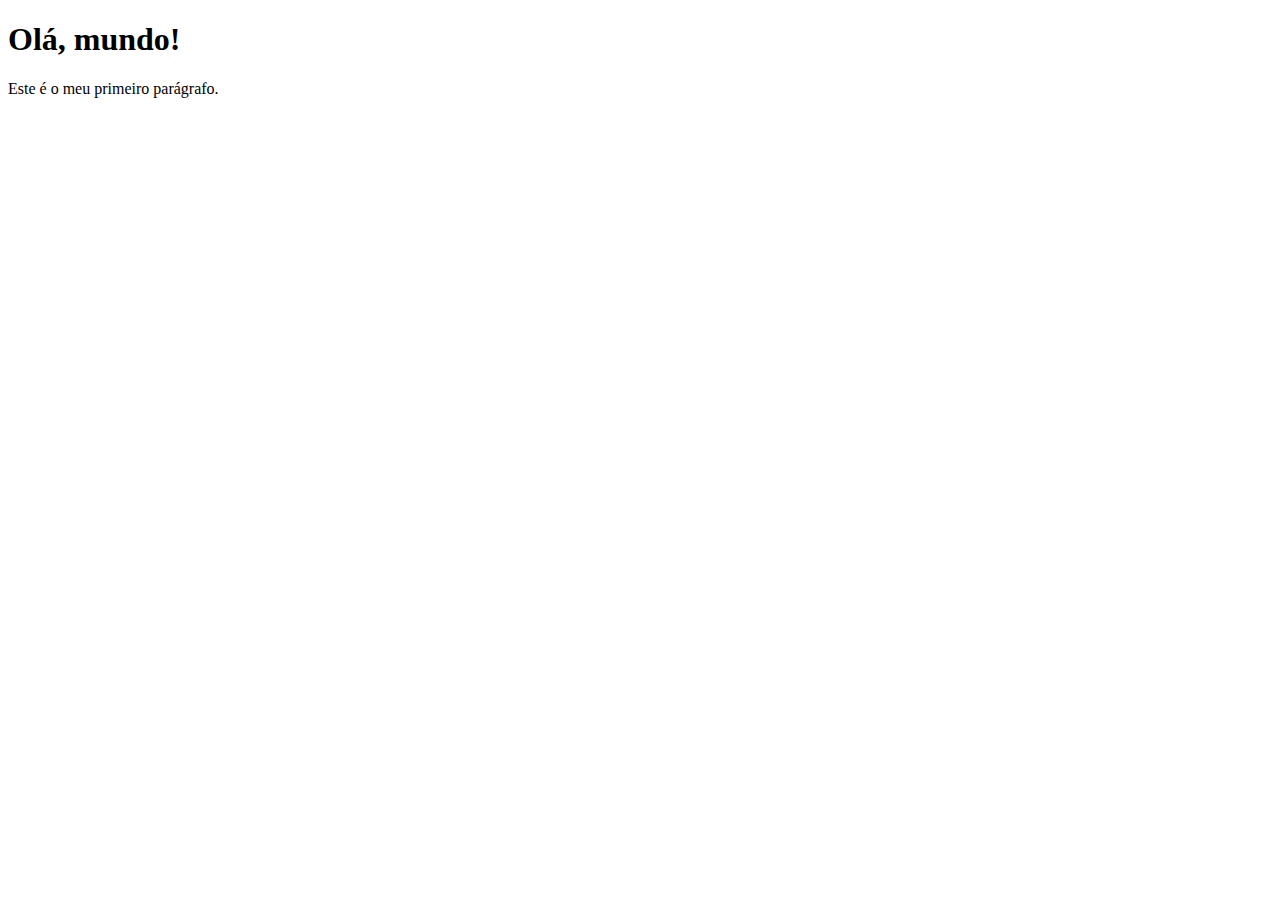
==== imersao/index.html @ d2f2f76b "Iniciando imersão dev" ====
<!DOCTYPE html>
<html lang="pt-br">
<head>
    <meta charset="UTF-8">
    <meta name="viewport" content="width=device-width, initial-scale=1.0">
    <title>Imersão Dev com gemini</title>
</head>
<body>
   
        <h1>Olá, mundo!</h1>
        <p>Este é o meu primeiro parágrafo.</p>
</body>
</html>
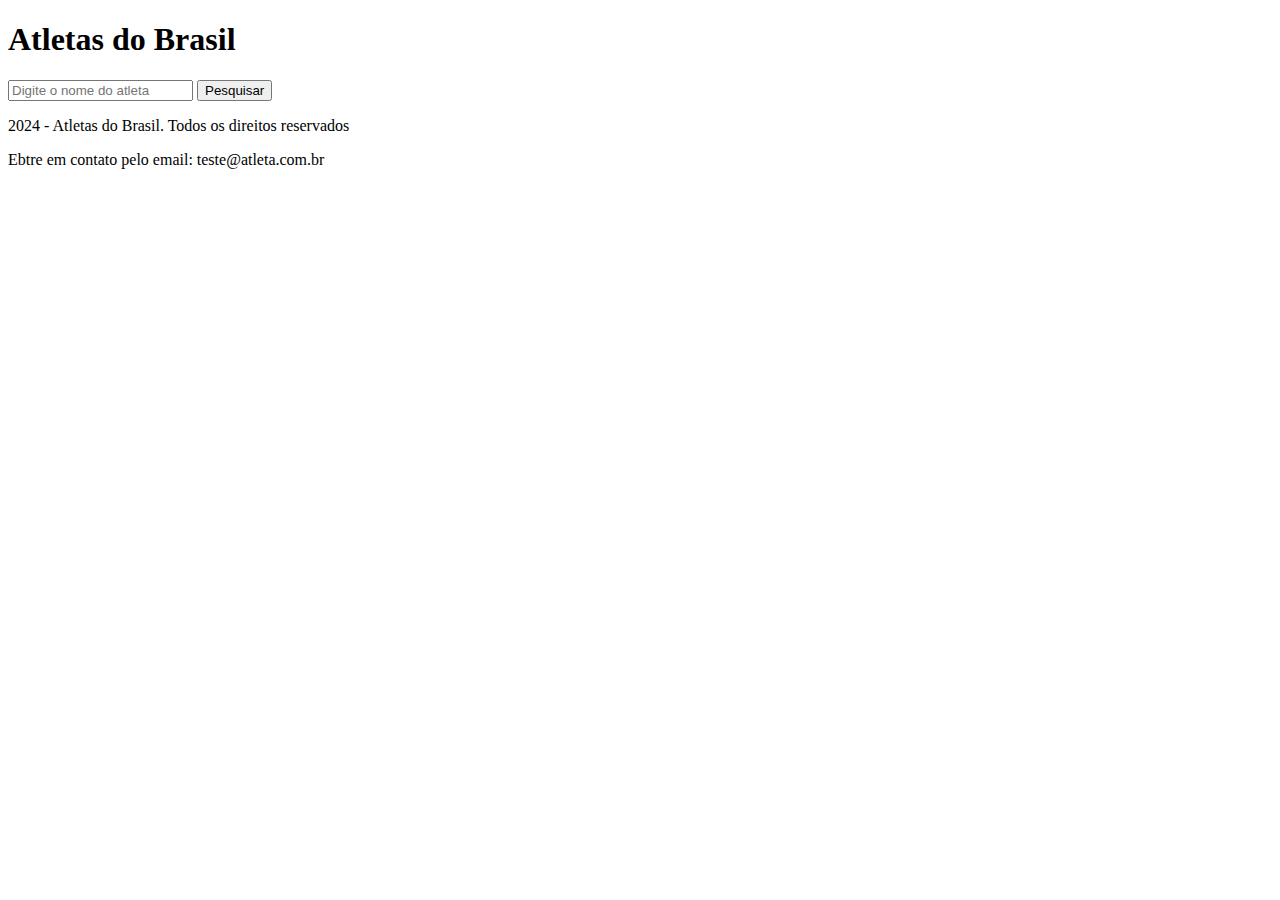
==== commit 15cbd798: "usando css" ====
--- a/imersao/index.html
+++ b/imersao/index.html
@@ -1,13 +1,26 @@
 <!DOCTYPE html>
 <html lang="pt-br">
-<head>
-    <meta charset="UTF-8">
-    <meta name="viewport" content="width=device-width, initial-scale=1.0">
-    <title>Imersão Dev com gemini</title>
-</head>
-<body>
-   
-        <h1>Olá, mundo!</h1>
-        <p>Este é o meu primeiro parágrafo.</p>
-</body>
-</html>+    <head>
+        <meta charset="UTF-8">
+        <meta name="viewport" content="width=device-width, initial-scale=1.0">
+        <link rel="stylesheet" href="assets/css/css.css">
+        <title>Imersão Dev com gemini</title>
+
+    </head>
+    <body>
+
+        <header>
+            <h1>
+                Atletas do Brasil
+            </h1>
+        </header>
+        <main>
+            <input type="text" placeholder="Digite o nome do atleta">
+            <button>Pesquisar</button>
+        </main>
+        <footer>
+            <p>2024 - Atletas do Brasil. Todos os direitos reservados</p>
+            <p>Ebtre em contato pelo email: teste@atleta.com.br</p>
+        </footer>
+    </body>
+</html>
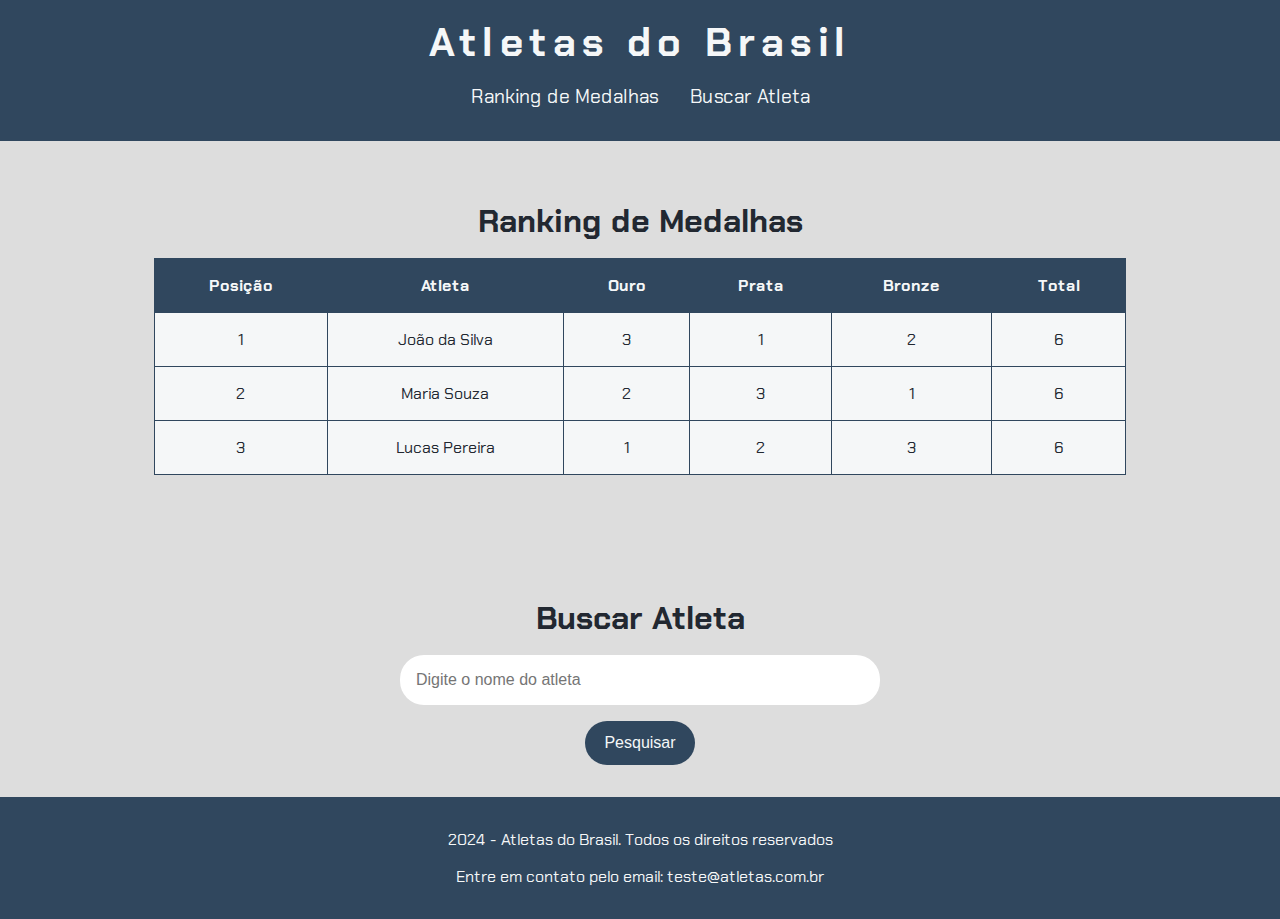
==== commit 6f129df9: "ajustes" ====
--- a/imersao/index.html
+++ b/imersao/index.html
@@ -1,26 +1,77 @@
 <!DOCTYPE html>
 <html lang="pt-br">
+
     <head>
         <meta charset="UTF-8">
         <meta name="viewport" content="width=device-width, initial-scale=1.0">
-        <link rel="stylesheet" href="assets/css/css.css">
-        <title>Imersão Dev com gemini</title>
+        <link rel="stylesheet" href="assests/css/style.css">
+        <title>Olimpíadas 2024</title>
+    </head>
 
-    </head>
     <body>
-
         <header>
-            <h1>
-                Atletas do Brasil
-            </h1>
+            <h1>Atletas do Brasil</h1>
+            <nav>
+                <ul>
+                    <li><a href="#ranking">Ranking de Medalhas</a></li>
+                    <li><a href="#busca">Buscar Atleta</a></li>
+                </ul>
+            </nav>
         </header>
         <main>
-            <input type="text" placeholder="Digite o nome do atleta">
-            <button>Pesquisar</button>
+            <section id="ranking">
+                <h2>Ranking de Medalhas</h2>
+                <table>
+                    <thead>
+                        <tr>
+                            <th>Posição</th>
+                            <th>Atleta</th>
+                            <th>Ouro</th>
+                            <th>Prata</th>
+                            <th>Bronze</th>
+                            <th>Total</th>
+                        </tr>
+                    </thead>
+                    <tbody>
+                        <!-- Dados de exemplo; substituir pelos dados reais -->
+                        <tr>
+                            <td>1</td>
+                            <td>João da Silva</td>
+                            <td>3</td>
+                            <td>1</td>
+                            <td>2</td>
+                            <td>6</td>
+                        </tr>
+                        <tr>
+                            <td>2</td>
+                            <td>Maria Souza</td>
+                            <td>2</td>
+                            <td>3</td>
+                            <td>1</td>
+                            <td>6</td>
+                        </tr>
+                        <tr>
+                            <td>3</td>
+                            <td>Lucas Pereira</td>
+                            <td>1</td>
+                            <td>2</td>
+                            <td>3</td>
+                            <td>6</td>
+                        </tr>
+                    </tbody>
+                </table>
+            </section>
+
+            <section id="busca">
+                <h2>Buscar Atleta</h2>
+                <input type="text" placeholder="Digite o nome do atleta">
+                <button>Pesquisar</button>
+            </section>
         </main>
         <footer>
             <p>2024 - Atletas do Brasil. Todos os direitos reservados</p>
-            <p>Ebtre em contato pelo email: teste@atleta.com.br</p>
+            <p>Entre em contato pelo email: teste@atletas.com.br</p>
         </footer>
     </body>
+
 </html>
--- a/imersao/assests/css/style.css
+++ b/imersao/assests/css/style.css
@@ -0,0 +1,174 @@
+/* Importa a fonte Chakra Petch do Google Fonts */
+@import url('https://fonts.googleapis.com/css2?family=Chakra+Petch:ital,wght@0,300;0,400;0,500;0,600;0,700;1,300;1,400;1,500;1,600;1,700&display=swap');
+
+/* Estiliza o corpo da página */
+body {
+    font-family: "Chakra Petch", sans-serif; /* Define a fonte padrão */
+    background-color: #DDDDDD; /* Cor de fundo da página */
+    margin: 0; /* Remove a margem padrão */
+    padding: 0; /* Remove o padding padrão */
+    display: flex;
+    flex-direction: column;
+    min-height: 100vh;
+}
+
+/* Estiliza o cabeçalho */
+header {
+    background-color: #30475E; /* Cor de fundo do cabeçalho */
+    color: #F5F7F8; /* Cor do texto do cabeçalho */
+    text-align: center; /* Alinha o texto ao centro */
+    padding: 1rem 0; /* Espaçamento interno do cabeçalho */
+    width: 100%;
+}
+
+/* Estiliza o título principal */
+h1 {
+    font-size: 2.5rem; /* Tamanho da fonte */
+    margin: 0; /* Remove a margem padrão */
+    letter-spacing: 0.4rem; /* Espaçamento entre letras */
+}
+
+/* Estiliza o menu de navegação */
+nav ul {
+    list-style-type: none; /* Remove as marcas da lista */
+    padding: 0;
+    display: flex;
+    justify-content: center;
+    margin: 1rem 0;
+}
+
+nav ul li {
+    margin: 0 1rem; /* Espaçamento entre os itens do menu */
+}
+
+nav ul li a {
+    color: #F5F7F8; /* Cor dos links do menu */
+    text-decoration: none; /* Remove o sublinhado dos links */
+    font-size: 1.2rem; /* Tamanho da fonte dos links */
+}
+
+nav ul li a:hover {
+    text-decoration: underline; /* Sublinhado ao passar o mouse */
+}
+
+/* Estiliza as seções da página */
+section {
+    display: flex; /* Usa Flexbox para layout */
+    flex-direction: column; /* Alinha os itens na vertical */
+    align-items: center; /* Centraliza os itens horizontalmente */
+    padding: 2rem; /* Espaçamento interno das seções */
+    width: 100%;
+    box-sizing: border-box;
+}
+
+/* Estiliza os títulos das seções */
+section h2 {
+    font-size: 2rem;
+    color: #222831; /* Cor do texto */
+    margin-bottom: 1rem; /* Espaçamento abaixo do título */
+}
+
+/* Estiliza a tabela de ranking */
+table {
+    width: 80%; /* Largura da tabela */
+    border-collapse: collapse; /* Remove espaçamentos entre células */
+    margin-bottom: 2rem; /* Espaçamento abaixo da tabela */
+}
+
+th, td {
+    padding: 1rem; /* Espaçamento interno das células */
+    text-align: center; /* Alinha o texto ao centro */
+    border: 1px solid #30475E; /* Borda das células */
+}
+
+th {
+    background-color: #30475E; /* Cor de fundo dos cabeçalhos */
+    color: #F5F7F8; /* Cor do texto dos cabeçalhos */
+}
+
+td {
+    background-color: #F5F7F8; /* Cor de fundo das células */
+    color: #222831; /* Cor do texto */
+}
+
+/* Estiliza os inputs dentro das seções */
+section input {
+    width: 30rem; /* Largura dos inputs */
+    border: none; /* Remove a borda padrão */
+    padding: 1rem; /* Espaçamento interno */
+    border-radius: 1.5rem; /* Borda arredondada */
+    margin-bottom: 1rem; /* Espaçamento abaixo dos inputs */
+    color: #45474B; /* Cor do texto */
+    font-size: 1rem; /* Tamanho da fonte */
+    box-sizing: border-box; /* Inclui padding e border na largura total */
+}
+
+/* Estiliza os botões dentro das seções */
+section button {
+    padding: 0.8rem 1.2rem; /* Espaçamento interno do botão */
+    border: none; /* Remove a borda padrão */
+    border-radius: 1.5rem; /* Borda arredondada */
+    background-color: #30475E; /* Cor de fundo do botão */
+    color: #F5F7F8; /* Cor do texto do botão */
+    font-size: 1rem; /* Tamanho da fonte */
+    cursor: pointer; /* Muda o cursor para indicar que é clicável */
+}
+
+/* Adiciona efeito hover ao botão de pesquisa */
+section button:hover {
+    background-color: #222831; /* Muda a cor de fundo ao passar o mouse */
+    box-shadow: 0 4px 8px rgba(0, 0, 0, 0.2); /* Adiciona uma sombra mais intensa */
+}
+
+/* Estiliza o rodapé da página */
+footer {
+    background-color: #30475E; /* Cor de fundo do rodapé */
+    color: #F5F7F8; /* Cor do texto */
+    text-align: center; /* Alinha o texto ao centro */
+    padding: 1rem 0; /* Espaçamento interno */
+    width: 100%; /* Largura total da página */
+    margin-top: auto;
+}
+
+/* Responsividade para tablets */
+@media (max-width: 768px) {
+    h1 {
+        font-size: 2rem; /* Tamanho da fonte em telas menores */
+        letter-spacing: 0.2rem; /* Espaçamento entre letras em telas menores */
+    }
+
+    section input {
+        width: 25rem; /* Largura dos inputs em telas menores */
+        padding: 0.8rem; /* Espaçamento interno em telas menores */
+    }
+
+    table {
+        width: 90%;
+    }
+}
+
+/* Responsividade para celulares */
+@media (max-width: 480px) {
+
+    h1 {
+        font-size: 1.8rem; /* Tamanho da fonte em telas pequenas */
+        letter-spacing: 0.1rem; /* Espaçamento entre letras em telas pequenas */
+    }
+
+    section input {
+        width: 17rem; /* Largura total dos inputs em telas pequenas */
+    }
+
+    section button {
+        padding: 0.6rem 1rem; /* Espaçamento interno do botão em telas pequenas */
+        font-size: 0.9rem; /* Tamanho da fonte do botão em telas pequenas */
+    }
+
+    table {
+        width: 100%;
+    }
+
+    footer {
+        font-size: 0.9rem; /* Tamanho da fonte do rodapé em telas pequenas */
+    }
+}
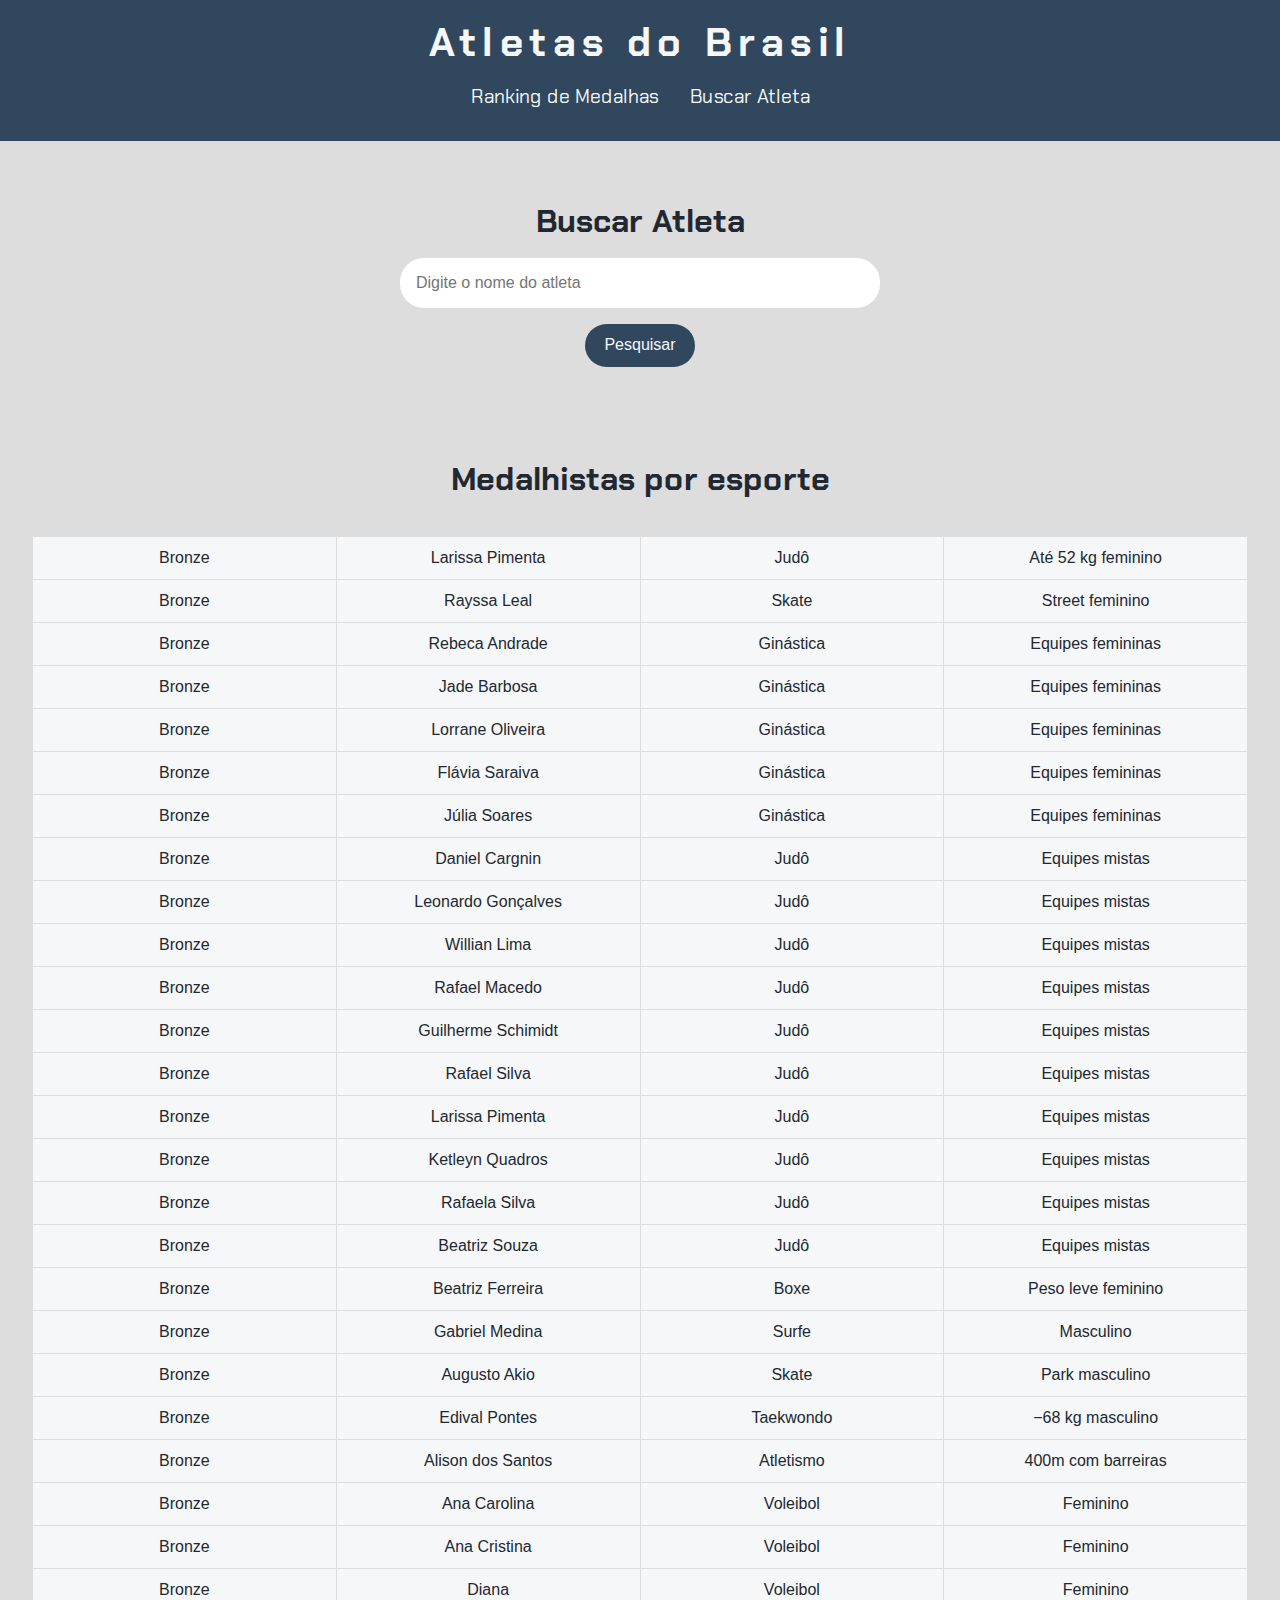
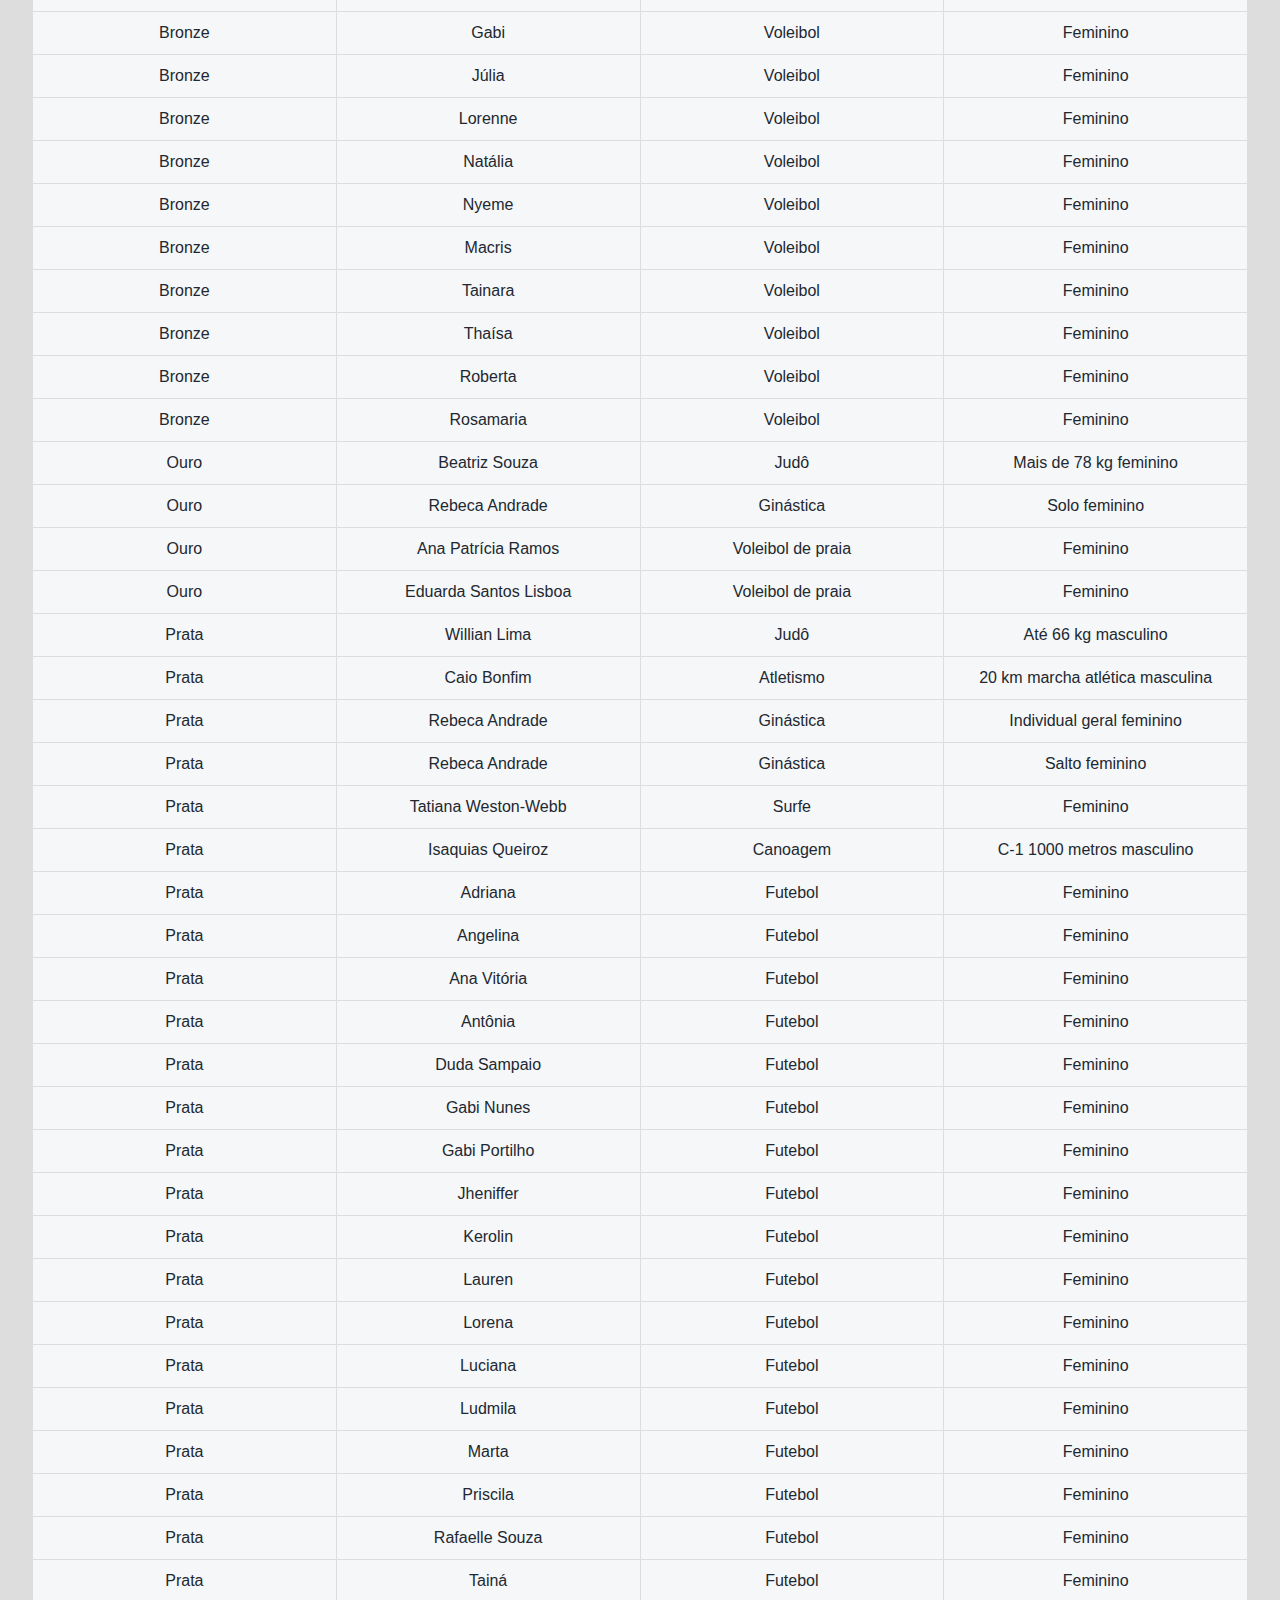
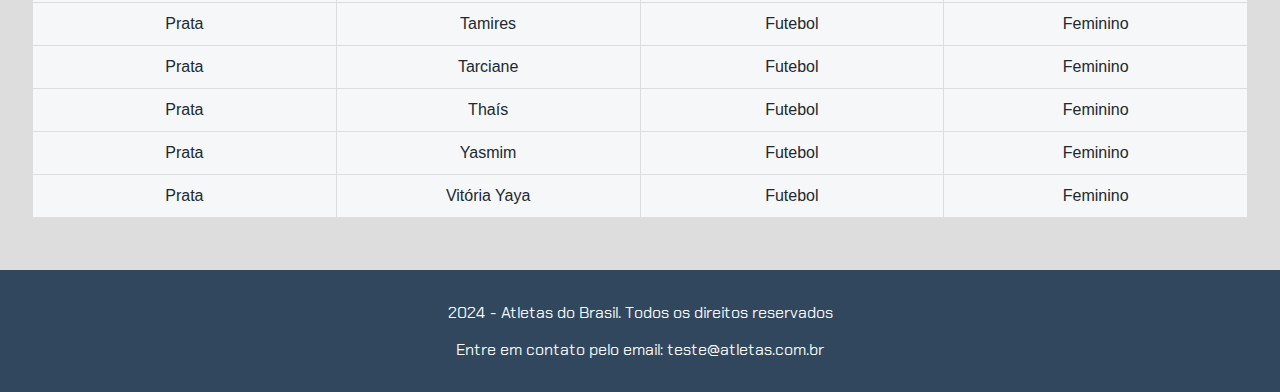
==== commit 9b55460a: "add dados" ====
--- a/imersao/index.html
+++ b/imersao/index.html
@@ -19,54 +19,44 @@
             </nav>
         </header>
         <main>
-            <section id="ranking">
-                <h2>Ranking de Medalhas</h2>
-                <table>
-                    <thead>
-                        <tr>
-                            <th>Posição</th>
-                            <th>Atleta</th>
-                            <th>Ouro</th>
-                            <th>Prata</th>
-                            <th>Bronze</th>
-                            <th>Total</th>
-                        </tr>
-                    </thead>
-                    <tbody>
-                        <!-- Dados de exemplo; substituir pelos dados reais -->
-                        <tr>
-                            <td>1</td>
-                            <td>João da Silva</td>
-                            <td>3</td>
-                            <td>1</td>
-                            <td>2</td>
-                            <td>6</td>
-                        </tr>
-                        <tr>
-                            <td>2</td>
-                            <td>Maria Souza</td>
-                            <td>2</td>
-                            <td>3</td>
-                            <td>1</td>
-                            <td>6</td>
-                        </tr>
-                        <tr>
-                            <td>3</td>
-                            <td>Lucas Pereira</td>
-                            <td>1</td>
-                            <td>2</td>
-                            <td>3</td>
-                            <td>6</td>
-                        </tr>
-                    </tbody>
-                </table>
-            </section>
-
+            
             <section id="busca">
                 <h2>Buscar Atleta</h2>
                 <input type="text" placeholder="Digite o nome do atleta">
                 <button>Pesquisar</button>
             </section>
+            <section id="ranking">
+                <h2>Medalhistas por esporte</h2>
+                <table id="ranking2">
+                    <script>
+                        const dadosMedalhas = [{ "Medalha": "Bronze", "Atleta": "Larissa Pimenta", "Esporte": "Judô", "Prova": "Até 52 kg feminino", "Dia": "28 de julho" }, { "Medalha": "Bronze", "Atleta": "Rayssa Leal", "Esporte": "Skate", "Prova": "Street feminino", "Dia": "28 de julho" }, { "Medalha": "Bronze", "Atleta": "Rebeca Andrade", "Esporte": "Ginástica", "Prova": "Equipes femininas", "Dia": null }, { "Medalha": "Bronze", "Atleta": "Jade Barbosa", "Esporte": "Ginástica", "Prova": "Equipes femininas", "Dia": null }, { "Medalha": "Bronze", "Atleta": "Lorrane Oliveira", "Esporte": "Ginástica", "Prova": "Equipes femininas", "Dia": null }, { "Medalha": "Bronze", "Atleta": "Flávia Saraiva", "Esporte": "Ginástica", "Prova": "Equipes femininas", "Dia": null }, { "Medalha": "Bronze", "Atleta": "Júlia Soares", "Esporte": "Ginástica", "Prova": "Equipes femininas", "Dia": null }, { "Medalha": "Bronze", "Atleta": "Daniel Cargnin", "Esporte": "Judô", "Prova": "Equipes mistas", "Dia": "3 de agosto" }, { "Medalha": "Bronze", "Atleta": "Leonardo Gonçalves", "Esporte": "Judô", "Prova": "Equipes mistas", "Dia": "3 de agosto" }, { "Medalha": "Bronze", "Atleta": "Willian Lima", "Esporte": "Judô", "Prova": "Equipes mistas", "Dia": "3 de agosto" }, { "Medalha": "Bronze", "Atleta": "Rafael Macedo", "Esporte": "Judô", "Prova": "Equipes mistas", "Dia": "3 de agosto" }, { "Medalha": "Bronze", "Atleta": "Guilherme Schimidt", "Esporte": "Judô", "Prova": "Equipes mistas", "Dia": "3 de agosto" }, { "Medalha": "Bronze", "Atleta": "Rafael Silva", "Esporte": "Judô", "Prova": "Equipes mistas", "Dia": "3 de agosto" }, { "Medalha": "Bronze", "Atleta": "Larissa Pimenta", "Esporte": "Judô", "Prova": "Equipes mistas", "Dia": "3 de agosto" }, { "Medalha": "Bronze", "Atleta": "Ketleyn Quadros", "Esporte": "Judô", "Prova": "Equipes mistas", "Dia": "3 de agosto" }, { "Medalha": "Bronze", "Atleta": "Rafaela Silva", "Esporte": "Judô", "Prova": "Equipes mistas", "Dia": "3 de agosto" }, { "Medalha": "Bronze", "Atleta": "Beatriz Souza", "Esporte": "Judô", "Prova": "Equipes mistas", "Dia": "3 de agosto" }, { "Medalha": "Bronze", "Atleta": "Beatriz Ferreira", "Esporte": "Boxe", "Prova": "Peso leve feminino", "Dia": "3 de agosto" }, { "Medalha": "Bronze", "Atleta": "Gabriel Medina", "Esporte": "Surfe", "Prova": "Masculino", "Dia": "5 de agosto" }, { "Medalha": "Bronze", "Atleta": "Augusto Akio", "Esporte": "Skate", "Prova": "Park masculino", "Dia": "7 de agosto" }, { "Medalha": "Bronze", "Atleta": "Edival Pontes", "Esporte": "Taekwondo", "Prova": "−68 kg masculino", "Dia": "8 de agosto" }, { "Medalha": "Bronze", "Atleta": "Alison dos Santos", "Esporte": "Atletismo", "Prova": "400m com barreiras", "Dia": "9 de agosto" }, { "Medalha": "Bronze", "Atleta": "Ana Carolina", "Esporte": "Voleibol", "Prova": "Feminino", "Dia": "10 de agos" }, { "Medalha": "Bronze", "Atleta": "Ana Cristina", "Esporte": "Voleibol", "Prova": "Feminino", "Dia": "10 de agos" }, { "Medalha": "Bronze", "Atleta": "Diana", "Esporte": "Voleibol", "Prova": "Feminino", "Dia": "10 de agos" }, { "Medalha": "Bronze", "Atleta": "Gabi", "Esporte": "Voleibol", "Prova": "Feminino", "Dia": "10 de agos" }, { "Medalha": "Bronze", "Atleta": "Júlia", "Esporte": "Voleibol", "Prova": "Feminino", "Dia": "10 de agos" }, { "Medalha": "Bronze", "Atleta": "Lorenne", "Esporte": "Voleibol", "Prova": "Feminino", "Dia": "10 de agos" }, { "Medalha": "Bronze", "Atleta": "Natália", "Esporte": "Voleibol", "Prova": "Feminino", "Dia": "10 de agos" }, { "Medalha": "Bronze", "Atleta": "Nyeme", "Esporte": "Voleibol", "Prova": "Feminino", "Dia": "10 de agos" }, { "Medalha": "Bronze", "Atleta": "Macris", "Esporte": "Voleibol", "Prova": "Feminino", "Dia": "10 de agos" }, { "Medalha": "Bronze", "Atleta": "Tainara", "Esporte": "Voleibol", "Prova": "Feminino", "Dia": "10 de agos" }, { "Medalha": "Bronze", "Atleta": "Thaísa", "Esporte": "Voleibol", "Prova": "Feminino", "Dia": "10 de agos" }, { "Medalha": "Bronze", "Atleta": "Roberta", "Esporte": "Voleibol", "Prova": "Feminino", "Dia": "10 de agos" }, { "Medalha": "Bronze", "Atleta": "Rosamaria", "Esporte": "Voleibol", "Prova": "Feminino", "Dia": "10 de agos" }, { "Medalha": "Ouro", "Atleta": "Beatriz Souza", "Esporte": "Judô", "Prova": "Mais de 78 kg feminino", "Dia": "2 de agosto" }, { "Medalha": "Ouro", "Atleta": "Rebeca Andrade", "Esporte": "Ginástica", "Prova": "Solo feminino", "Dia": "5 de agosto" }, { "Medalha": "Ouro", "Atleta": "Ana Patrícia Ramos", "Esporte": "Voleibol de praia", "Prova": "Feminino", "Dia": "9 de agosto" }, { "Medalha": "Ouro", "Atleta": "\nEduarda Santos Lisboa", "Esporte": "Voleibol de praia", "Prova": "Feminino", "Dia": "9 de agosto" }, { "Medalha": "Prata", "Atleta": "Willian Lima", "Esporte": "Judô", "Prova": "Até 66 kg masculino", "Dia": "28 de julho" }, { "Medalha": "Prata", "Atleta": "Caio Bonfim", "Esporte": "Atletismo", "Prova": "20 km marcha atlética masculina", "Dia": "1 de agosto" }, { "Medalha": "Prata", "Atleta": "Rebeca Andrade", "Esporte": "Ginástica", "Prova": "Individual geral feminino", "Dia": "1 de agosto" }, { "Medalha": "Prata", "Atleta": "Rebeca Andrade", "Esporte": "Ginástica", "Prova": "Salto feminino", "Dia": "3 de agosto" }, { "Medalha": "Prata", "Atleta": "Tatiana Weston-Webb", "Esporte": "Surfe", "Prova": "Feminino", "Dia": "5 de agosto" }, { "Medalha": "Prata", "Atleta": "Isaquias Queiroz", "Esporte": "Canoagem", "Prova": "C-1 1000 metros masculino", "Dia": "9 de agosto" }, { "Medalha": "Prata", "Atleta": "Adriana", "Esporte": "Futebol", "Prova": "Feminino", "Dia": "10 de agosto" }, { "Medalha": "Prata", "Atleta": "Angelina", "Esporte": "Futebol", "Prova": "Feminino", "Dia": "10 de agosto" }, { "Medalha": "Prata", "Atleta": "Ana Vitória", "Esporte": "Futebol", "Prova": "Feminino", "Dia": "10 de agosto" }, { "Medalha": "Prata", "Atleta": "Antônia", "Esporte": "Futebol", "Prova": "Feminino", "Dia": "10 de agosto" }, { "Medalha": "Prata", "Atleta": "Duda Sampaio", "Esporte": "Futebol", "Prova": "Feminino", "Dia": "10 de agosto" }, { "Medalha": "Prata", "Atleta": "Gabi Nunes", "Esporte": "Futebol", "Prova": "Feminino", "Dia": "10 de agosto" }, { "Medalha": "Prata", "Atleta": "Gabi Portilho", "Esporte": "Futebol", "Prova": "Feminino", "Dia": "10 de agosto" }, { "Medalha": "Prata", "Atleta": "Jheniffer", "Esporte": "Futebol", "Prova": "Feminino", "Dia": "10 de agosto" }, { "Medalha": "Prata", "Atleta": "Kerolin", "Esporte": "Futebol", "Prova": "Feminino", "Dia": "10 de agosto" }, { "Medalha": "Prata", "Atleta": "Lauren", "Esporte": "Futebol", "Prova": "Feminino", "Dia": "10 de agosto" }, { "Medalha": "Prata", "Atleta": "Lorena", "Esporte": "Futebol", "Prova": "Feminino", "Dia": "10 de agosto" }, { "Medalha": "Prata", "Atleta": "Luciana", "Esporte": "Futebol", "Prova": "Feminino", "Dia": "10 de agosto" }, { "Medalha": "Prata", "Atleta": "Ludmila", "Esporte": "Futebol", "Prova": "Feminino", "Dia": "10 de agosto" }, { "Medalha": "Prata", "Atleta": "Marta", "Esporte": "Futebol", "Prova": "Feminino", "Dia": "10 de agosto" }, { "Medalha": "Prata", "Atleta": "Priscila", "Esporte": "Futebol", "Prova": "Feminino", "Dia": "10 de agosto" }, { "Medalha": "Prata", "Atleta": "Rafaelle Souza", "Esporte": "Futebol", "Prova": "Feminino", "Dia": "10 de agosto" }, { "Medalha": "Prata", "Atleta": "Tainá", "Esporte": "Futebol", "Prova": "Feminino", "Dia": "10 de agosto" }, { "Medalha": "Prata", "Atleta": "Tamires", "Esporte": "Futebol", "Prova": "Feminino", "Dia": "10 de agosto" }, { "Medalha": "Prata", "Atleta": "Tarciane", "Esporte": "Futebol", "Prova": "Feminino", "Dia": "10 de agosto" }, { "Medalha": "Prata", "Atleta": "Thaís", "Esporte": "Futebol", "Prova": "Feminino", "Dia": "10 de agosto" }, { "Medalha": "Prata", "Atleta": "Yasmim", "Esporte": "Futebol", "Prova": "Feminino", "Dia": "10 de agosto" }, { "Medalha": "Prata", "Atleta": "Vitória Yaya", "Esporte": "Futebol", "Prova": "Feminino", "Dia": "10 de agosto" }];
+
+                        const tabelaMedalhas = document.querySelector('#ranking2');
+                    
+                        dadosMedalhas.forEach(medalha => {
+                          const novaLinha = document.createElement('tr');
+                          const tdMedalha = document.createElement('td');
+                          tdMedalha.textContent = medalha.Medalha;
+                          const tdAtleta = document.createElement('td');
+                          tdAtleta.textContent = medalha.Atleta;
+                          const tdEsporte = document.createElement('td');
+                          tdEsporte.textContent = medalha.Esporte;
+                          const tdProva = document.createElement('td');
+                          tdProva.textContent = medalha.Prova;
+                          const tdDia = document.createElement('td');
+                          tdDia.textContent = new Date(medalha.Dia).toLocaleDateString('pt-BR');
+                          novaLinha.appendChild(tdMedalha);
+                          novaLinha.appendChild(tdAtleta);
+                          novaLinha.appendChild(tdEsporte);
+                          novaLinha.appendChild(tdProva);
+                          //novaLinha.appendChild(tdDia);
+                          // ... adicionar as outras células à linha (tdEsporte, tdProva, tdDia)
+                          tabelaMedalhas.appendChild(novaLinha);
+                        });
+                      </script>
+                </table>
+            </section>
+
         </main>
         <footer>
             <p>2024 - Atletas do Brasil. Todos os direitos reservados</p>
@@ -75,3 +65,5 @@
     </body>
 
 </html>
+
+
--- a/imersao/assests/css/style.css
+++ b/imersao/assests/css/style.css
@@ -129,6 +129,39 @@
     width: 100%; /* Largura total da página */
     margin-top: auto;
 }
+table {
+    width: 100%;
+    border-collapse: collapse;
+    margin: 20px 0;
+    font-size: 1em;
+    font-family: Arial, sans-serif;
+    background-color: #30475E;
+    border: 1px solid #30475E;
+    table-layout: fixed; /* Para manter as colunas com tamanho fixo */
+}
+
+th, td {
+    padding: 12px 15px;
+    border: 1px solid #ddd;
+    text-align: center;
+    white-space: nowrap; /* Impede quebra de linha nas células */
+    overflow: hidden; /* Esconde o texto que passar do limite */
+    text-overflow: ellipsis; /* Adiciona "..." se o texto for muito longo */
+}
+
+th {
+    background-color: #4CAF50;
+    color: white;
+}
+
+tr:nth-child(even) {
+    background-color: #4CAF50;
+}
+
+tr:hover {
+    background-color: #4CAF50;
+    transition: background-color 0.2s ease-in-out;
+}
 
 /* Responsividade para tablets */
 @media (max-width: 768px) {
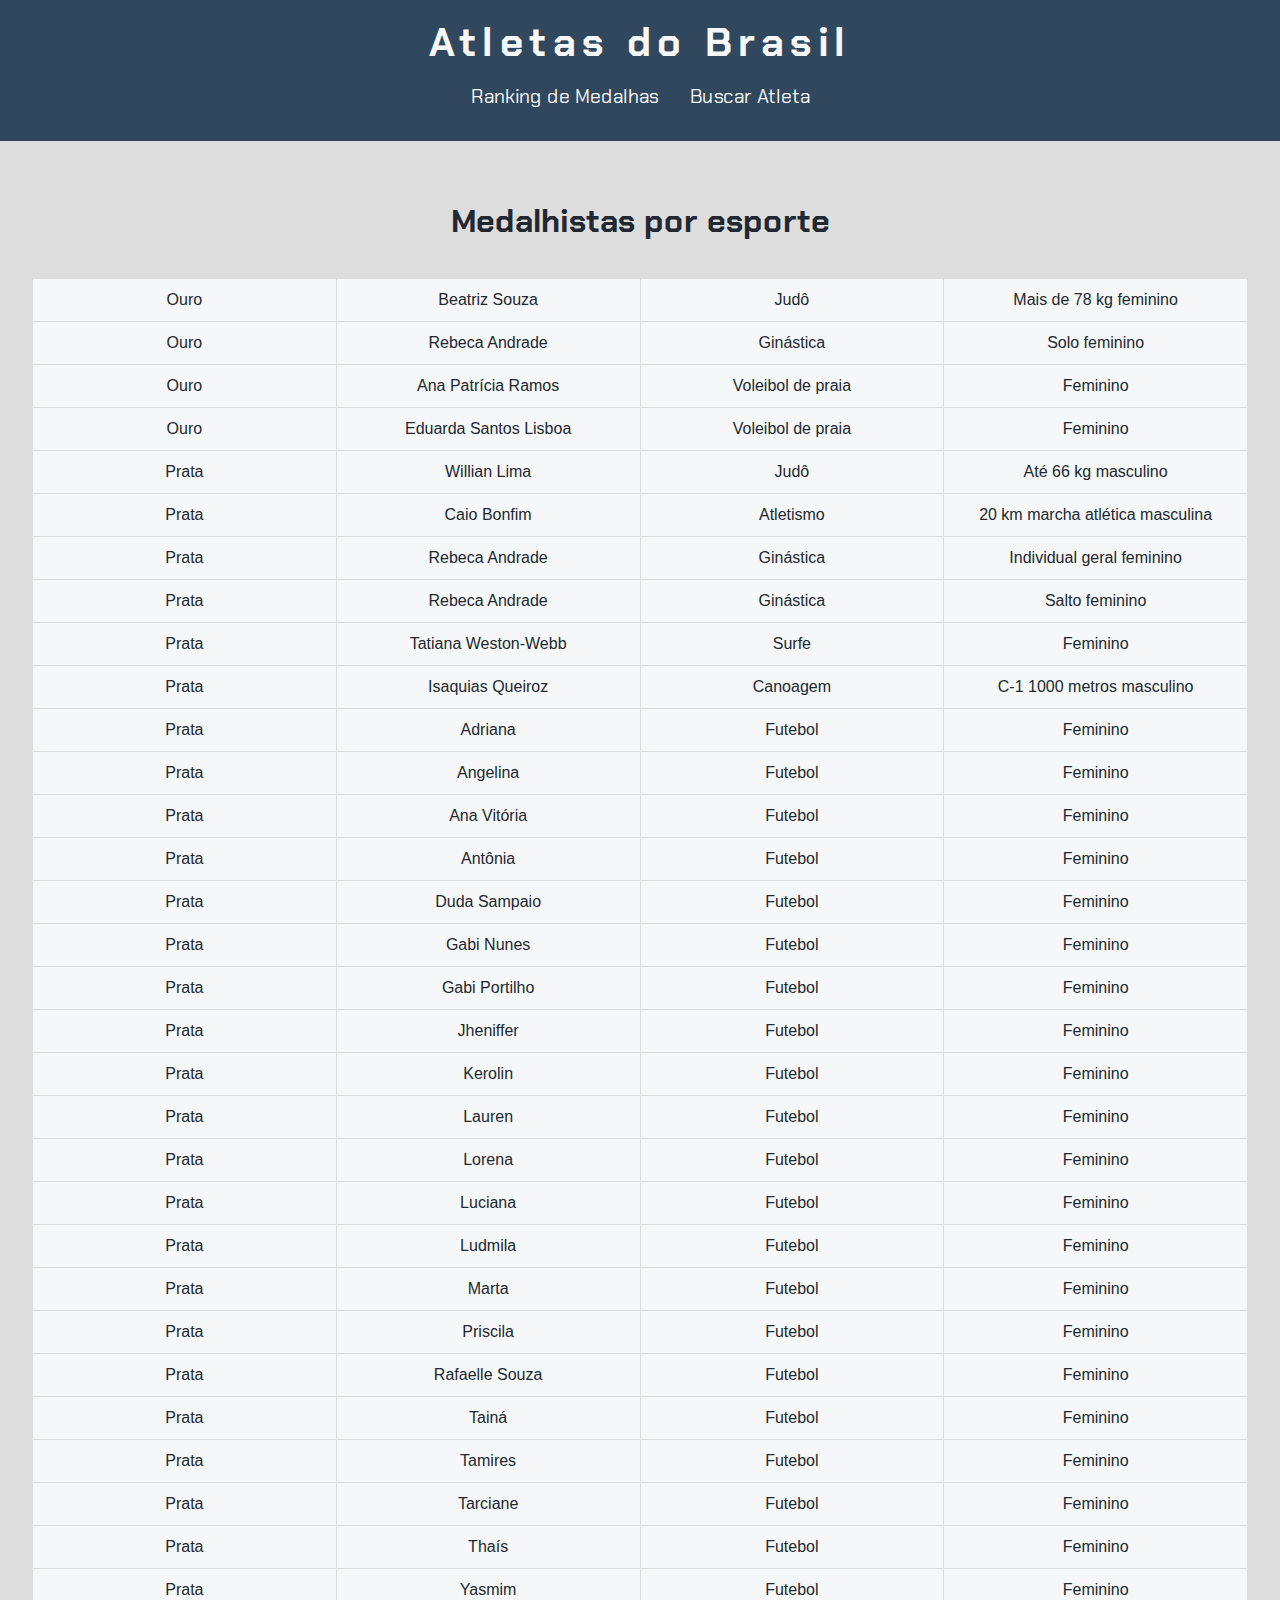
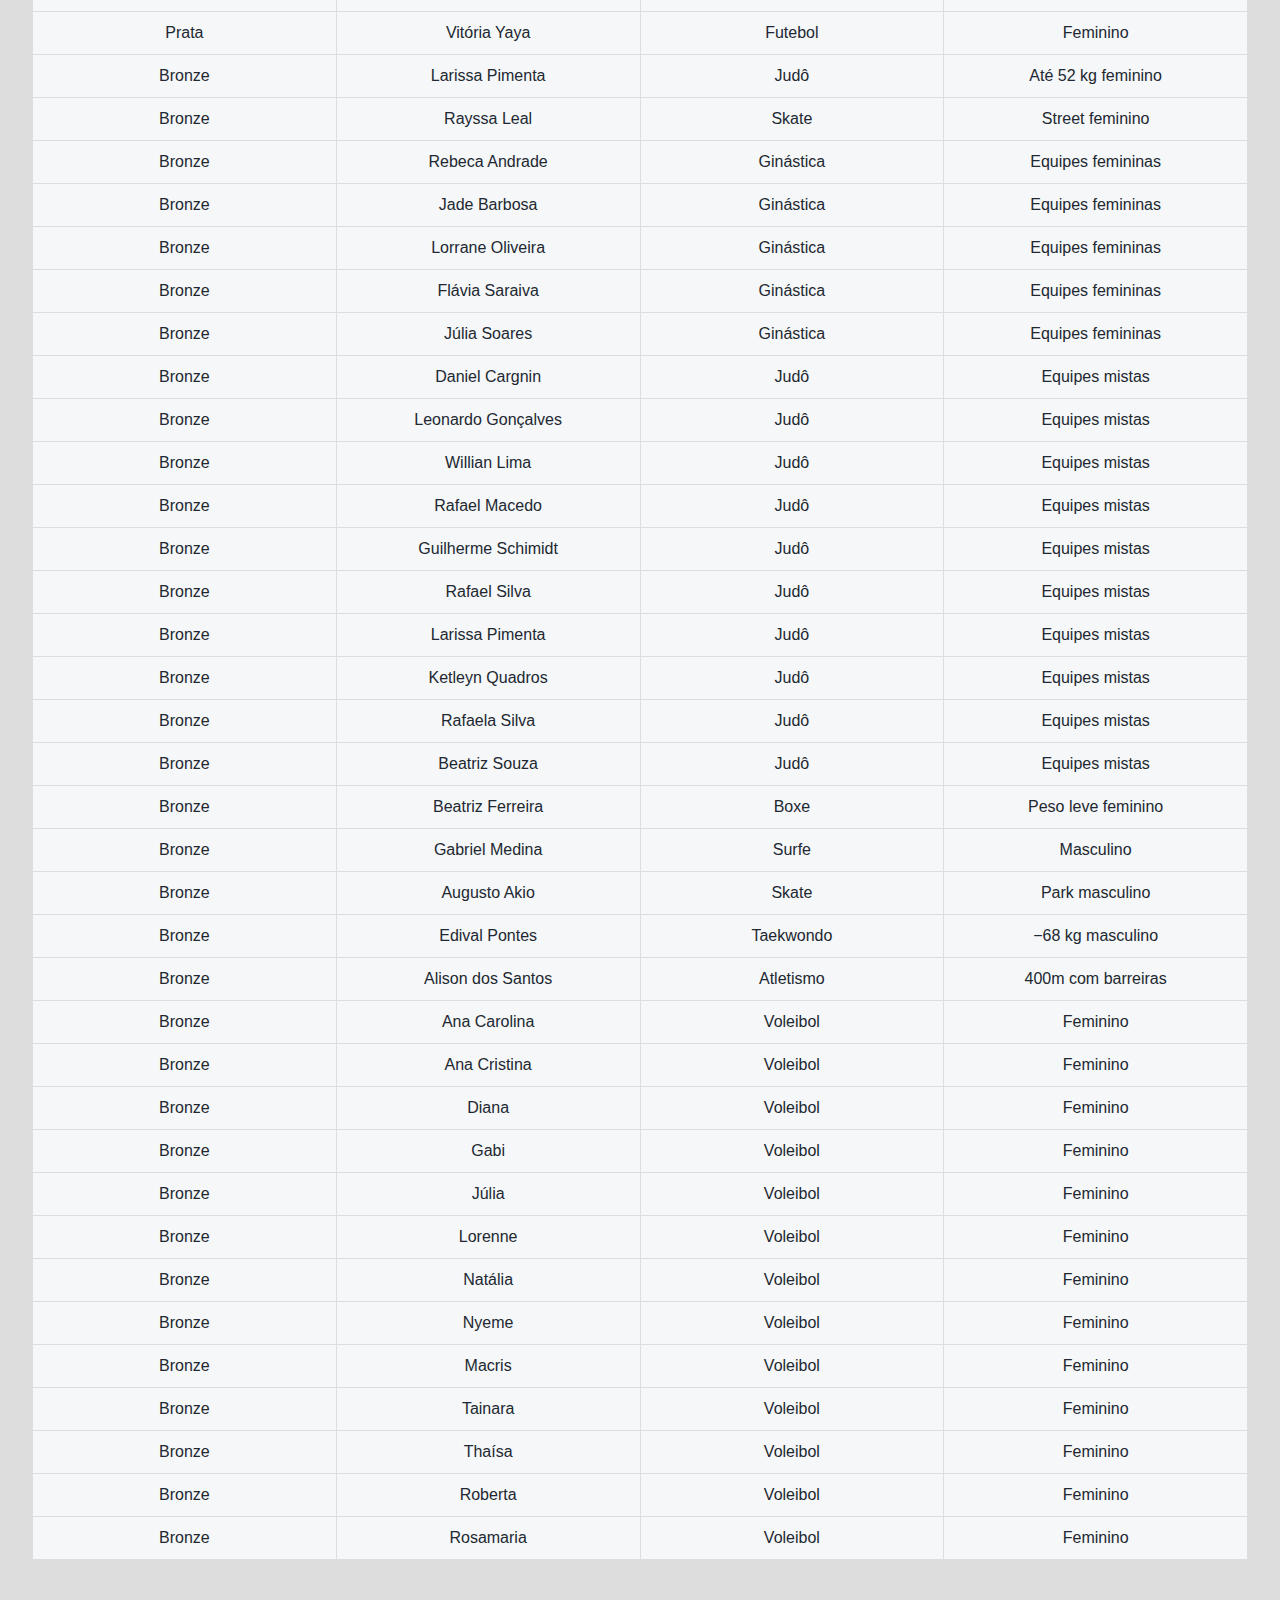
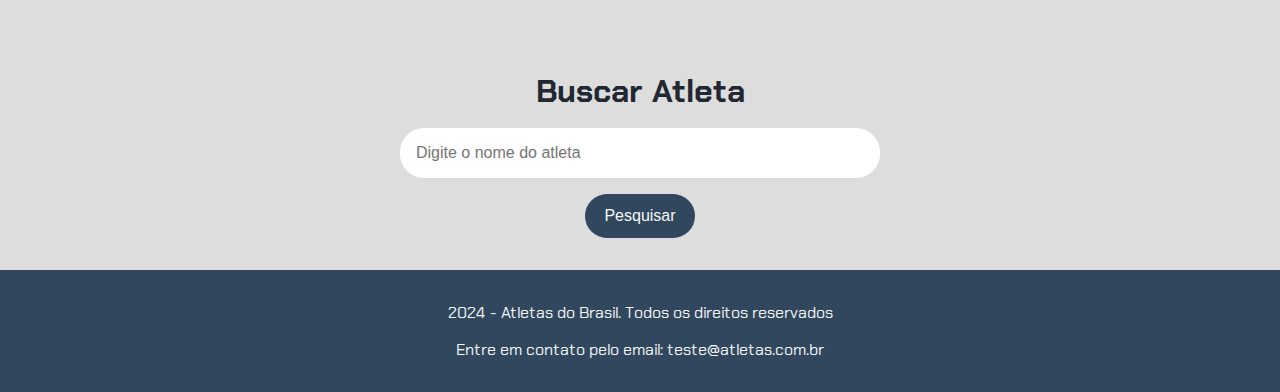
==== commit 98b5350f: "ajustes na tabelas" ====
--- a/imersao/index.html
+++ b/imersao/index.html
@@ -19,17 +19,483 @@
             </nav>
         </header>
         <main>
-            
-            <section id="busca">
-                <h2>Buscar Atleta</h2>
-                <input type="text" placeholder="Digite o nome do atleta">
-                <button>Pesquisar</button>
-            </section>
+
             <section id="ranking">
                 <h2>Medalhistas por esporte</h2>
                 <table id="ranking2">
                     <script>
-                        const dadosMedalhas = [{ "Medalha": "Bronze", "Atleta": "Larissa Pimenta", "Esporte": "Judô", "Prova": "Até 52 kg feminino", "Dia": "28 de julho" }, { "Medalha": "Bronze", "Atleta": "Rayssa Leal", "Esporte": "Skate", "Prova": "Street feminino", "Dia": "28 de julho" }, { "Medalha": "Bronze", "Atleta": "Rebeca Andrade", "Esporte": "Ginástica", "Prova": "Equipes femininas", "Dia": null }, { "Medalha": "Bronze", "Atleta": "Jade Barbosa", "Esporte": "Ginástica", "Prova": "Equipes femininas", "Dia": null }, { "Medalha": "Bronze", "Atleta": "Lorrane Oliveira", "Esporte": "Ginástica", "Prova": "Equipes femininas", "Dia": null }, { "Medalha": "Bronze", "Atleta": "Flávia Saraiva", "Esporte": "Ginástica", "Prova": "Equipes femininas", "Dia": null }, { "Medalha": "Bronze", "Atleta": "Júlia Soares", "Esporte": "Ginástica", "Prova": "Equipes femininas", "Dia": null }, { "Medalha": "Bronze", "Atleta": "Daniel Cargnin", "Esporte": "Judô", "Prova": "Equipes mistas", "Dia": "3 de agosto" }, { "Medalha": "Bronze", "Atleta": "Leonardo Gonçalves", "Esporte": "Judô", "Prova": "Equipes mistas", "Dia": "3 de agosto" }, { "Medalha": "Bronze", "Atleta": "Willian Lima", "Esporte": "Judô", "Prova": "Equipes mistas", "Dia": "3 de agosto" }, { "Medalha": "Bronze", "Atleta": "Rafael Macedo", "Esporte": "Judô", "Prova": "Equipes mistas", "Dia": "3 de agosto" }, { "Medalha": "Bronze", "Atleta": "Guilherme Schimidt", "Esporte": "Judô", "Prova": "Equipes mistas", "Dia": "3 de agosto" }, { "Medalha": "Bronze", "Atleta": "Rafael Silva", "Esporte": "Judô", "Prova": "Equipes mistas", "Dia": "3 de agosto" }, { "Medalha": "Bronze", "Atleta": "Larissa Pimenta", "Esporte": "Judô", "Prova": "Equipes mistas", "Dia": "3 de agosto" }, { "Medalha": "Bronze", "Atleta": "Ketleyn Quadros", "Esporte": "Judô", "Prova": "Equipes mistas", "Dia": "3 de agosto" }, { "Medalha": "Bronze", "Atleta": "Rafaela Silva", "Esporte": "Judô", "Prova": "Equipes mistas", "Dia": "3 de agosto" }, { "Medalha": "Bronze", "Atleta": "Beatriz Souza", "Esporte": "Judô", "Prova": "Equipes mistas", "Dia": "3 de agosto" }, { "Medalha": "Bronze", "Atleta": "Beatriz Ferreira", "Esporte": "Boxe", "Prova": "Peso leve feminino", "Dia": "3 de agosto" }, { "Medalha": "Bronze", "Atleta": "Gabriel Medina", "Esporte": "Surfe", "Prova": "Masculino", "Dia": "5 de agosto" }, { "Medalha": "Bronze", "Atleta": "Augusto Akio", "Esporte": "Skate", "Prova": "Park masculino", "Dia": "7 de agosto" }, { "Medalha": "Bronze", "Atleta": "Edival Pontes", "Esporte": "Taekwondo", "Prova": "−68 kg masculino", "Dia": "8 de agosto" }, { "Medalha": "Bronze", "Atleta": "Alison dos Santos", "Esporte": "Atletismo", "Prova": "400m com barreiras", "Dia": "9 de agosto" }, { "Medalha": "Bronze", "Atleta": "Ana Carolina", "Esporte": "Voleibol", "Prova": "Feminino", "Dia": "10 de agos" }, { "Medalha": "Bronze", "Atleta": "Ana Cristina", "Esporte": "Voleibol", "Prova": "Feminino", "Dia": "10 de agos" }, { "Medalha": "Bronze", "Atleta": "Diana", "Esporte": "Voleibol", "Prova": "Feminino", "Dia": "10 de agos" }, { "Medalha": "Bronze", "Atleta": "Gabi", "Esporte": "Voleibol", "Prova": "Feminino", "Dia": "10 de agos" }, { "Medalha": "Bronze", "Atleta": "Júlia", "Esporte": "Voleibol", "Prova": "Feminino", "Dia": "10 de agos" }, { "Medalha": "Bronze", "Atleta": "Lorenne", "Esporte": "Voleibol", "Prova": "Feminino", "Dia": "10 de agos" }, { "Medalha": "Bronze", "Atleta": "Natália", "Esporte": "Voleibol", "Prova": "Feminino", "Dia": "10 de agos" }, { "Medalha": "Bronze", "Atleta": "Nyeme", "Esporte": "Voleibol", "Prova": "Feminino", "Dia": "10 de agos" }, { "Medalha": "Bronze", "Atleta": "Macris", "Esporte": "Voleibol", "Prova": "Feminino", "Dia": "10 de agos" }, { "Medalha": "Bronze", "Atleta": "Tainara", "Esporte": "Voleibol", "Prova": "Feminino", "Dia": "10 de agos" }, { "Medalha": "Bronze", "Atleta": "Thaísa", "Esporte": "Voleibol", "Prova": "Feminino", "Dia": "10 de agos" }, { "Medalha": "Bronze", "Atleta": "Roberta", "Esporte": "Voleibol", "Prova": "Feminino", "Dia": "10 de agos" }, { "Medalha": "Bronze", "Atleta": "Rosamaria", "Esporte": "Voleibol", "Prova": "Feminino", "Dia": "10 de agos" }, { "Medalha": "Ouro", "Atleta": "Beatriz Souza", "Esporte": "Judô", "Prova": "Mais de 78 kg feminino", "Dia": "2 de agosto" }, { "Medalha": "Ouro", "Atleta": "Rebeca Andrade", "Esporte": "Ginástica", "Prova": "Solo feminino", "Dia": "5 de agosto" }, { "Medalha": "Ouro", "Atleta": "Ana Patrícia Ramos", "Esporte": "Voleibol de praia", "Prova": "Feminino", "Dia": "9 de agosto" }, { "Medalha": "Ouro", "Atleta": "\nEduarda Santos Lisboa", "Esporte": "Voleibol de praia", "Prova": "Feminino", "Dia": "9 de agosto" }, { "Medalha": "Prata", "Atleta": "Willian Lima", "Esporte": "Judô", "Prova": "Até 66 kg masculino", "Dia": "28 de julho" }, { "Medalha": "Prata", "Atleta": "Caio Bonfim", "Esporte": "Atletismo", "Prova": "20 km marcha atlética masculina", "Dia": "1 de agosto" }, { "Medalha": "Prata", "Atleta": "Rebeca Andrade", "Esporte": "Ginástica", "Prova": "Individual geral feminino", "Dia": "1 de agosto" }, { "Medalha": "Prata", "Atleta": "Rebeca Andrade", "Esporte": "Ginástica", "Prova": "Salto feminino", "Dia": "3 de agosto" }, { "Medalha": "Prata", "Atleta": "Tatiana Weston-Webb", "Esporte": "Surfe", "Prova": "Feminino", "Dia": "5 de agosto" }, { "Medalha": "Prata", "Atleta": "Isaquias Queiroz", "Esporte": "Canoagem", "Prova": "C-1 1000 metros masculino", "Dia": "9 de agosto" }, { "Medalha": "Prata", "Atleta": "Adriana", "Esporte": "Futebol", "Prova": "Feminino", "Dia": "10 de agosto" }, { "Medalha": "Prata", "Atleta": "Angelina", "Esporte": "Futebol", "Prova": "Feminino", "Dia": "10 de agosto" }, { "Medalha": "Prata", "Atleta": "Ana Vitória", "Esporte": "Futebol", "Prova": "Feminino", "Dia": "10 de agosto" }, { "Medalha": "Prata", "Atleta": "Antônia", "Esporte": "Futebol", "Prova": "Feminino", "Dia": "10 de agosto" }, { "Medalha": "Prata", "Atleta": "Duda Sampaio", "Esporte": "Futebol", "Prova": "Feminino", "Dia": "10 de agosto" }, { "Medalha": "Prata", "Atleta": "Gabi Nunes", "Esporte": "Futebol", "Prova": "Feminino", "Dia": "10 de agosto" }, { "Medalha": "Prata", "Atleta": "Gabi Portilho", "Esporte": "Futebol", "Prova": "Feminino", "Dia": "10 de agosto" }, { "Medalha": "Prata", "Atleta": "Jheniffer", "Esporte": "Futebol", "Prova": "Feminino", "Dia": "10 de agosto" }, { "Medalha": "Prata", "Atleta": "Kerolin", "Esporte": "Futebol", "Prova": "Feminino", "Dia": "10 de agosto" }, { "Medalha": "Prata", "Atleta": "Lauren", "Esporte": "Futebol", "Prova": "Feminino", "Dia": "10 de agosto" }, { "Medalha": "Prata", "Atleta": "Lorena", "Esporte": "Futebol", "Prova": "Feminino", "Dia": "10 de agosto" }, { "Medalha": "Prata", "Atleta": "Luciana", "Esporte": "Futebol", "Prova": "Feminino", "Dia": "10 de agosto" }, { "Medalha": "Prata", "Atleta": "Ludmila", "Esporte": "Futebol", "Prova": "Feminino", "Dia": "10 de agosto" }, { "Medalha": "Prata", "Atleta": "Marta", "Esporte": "Futebol", "Prova": "Feminino", "Dia": "10 de agosto" }, { "Medalha": "Prata", "Atleta": "Priscila", "Esporte": "Futebol", "Prova": "Feminino", "Dia": "10 de agosto" }, { "Medalha": "Prata", "Atleta": "Rafaelle Souza", "Esporte": "Futebol", "Prova": "Feminino", "Dia": "10 de agosto" }, { "Medalha": "Prata", "Atleta": "Tainá", "Esporte": "Futebol", "Prova": "Feminino", "Dia": "10 de agosto" }, { "Medalha": "Prata", "Atleta": "Tamires", "Esporte": "Futebol", "Prova": "Feminino", "Dia": "10 de agosto" }, { "Medalha": "Prata", "Atleta": "Tarciane", "Esporte": "Futebol", "Prova": "Feminino", "Dia": "10 de agosto" }, { "Medalha": "Prata", "Atleta": "Thaís", "Esporte": "Futebol", "Prova": "Feminino", "Dia": "10 de agosto" }, { "Medalha": "Prata", "Atleta": "Yasmim", "Esporte": "Futebol", "Prova": "Feminino", "Dia": "10 de agosto" }, { "Medalha": "Prata", "Atleta": "Vitória Yaya", "Esporte": "Futebol", "Prova": "Feminino", "Dia": "10 de agosto" }];
+                        
+const dadosMedalhas = [
+    {
+        "Atleta": "Beatriz Souza",
+        "Dia": "2 de agosto",
+        "Esporte": "Judô",
+        "Medalha": "Ouro",
+        "Prova": "Mais de 78 kg feminino"
+    },
+    {
+        "Atleta": "Rebeca Andrade",
+        "Dia": "5 de agosto",
+        "Esporte": "Ginástica",
+        "Medalha": "Ouro",
+        "Prova": "Solo feminino"
+    },
+    {
+        "Atleta": "Ana Patrícia Ramos",
+        "Dia": "9 de agosto",
+        "Esporte": "Voleibol de praia",
+        "Medalha": "Ouro",
+        "Prova": "Feminino"
+    },
+    {
+        "Atleta": "\nEduarda Santos Lisboa",
+        "Dia": "9 de agosto",
+        "Esporte": "Voleibol de praia",
+        "Medalha": "Ouro",
+        "Prova": "Feminino"
+    },
+    {
+        "Atleta": "Willian Lima",
+        "Dia": "28 de julho",
+        "Esporte": "Judô",
+        "Medalha": "Prata",
+        "Prova": "Até 66 kg masculino"
+    },
+    {
+        "Atleta": "Caio Bonfim",
+        "Dia": "1 de agosto",
+        "Esporte": "Atletismo",
+        "Medalha": "Prata",
+        "Prova": "20 km marcha atlética masculina"
+    },
+    {
+        "Atleta": "Rebeca Andrade",
+        "Dia": "1 de agosto",
+        "Esporte": "Ginástica",
+        "Medalha": "Prata",
+        "Prova": "Individual geral feminino"
+    },
+    {
+        "Atleta": "Rebeca Andrade",
+        "Dia": "3 de agosto",
+        "Esporte": "Ginástica",
+        "Medalha": "Prata",
+        "Prova": "Salto feminino"
+    },
+    {
+        "Atleta": "Tatiana Weston-Webb",
+        "Dia": "5 de agosto",
+        "Esporte": "Surfe",
+        "Medalha": "Prata",
+        "Prova": "Feminino"
+    },
+    {
+        "Atleta": "Isaquias Queiroz",
+        "Dia": "9 de agosto",
+        "Esporte": "Canoagem",
+        "Medalha": "Prata",
+        "Prova": "C-1 1000 metros masculino"
+    },
+    {
+        "Atleta": "Adriana",
+        "Dia": "10 de agosto",
+        "Esporte": "Futebol",
+        "Medalha": "Prata",
+        "Prova": "Feminino"
+    },
+    {
+        "Atleta": "Angelina",
+        "Dia": "10 de agosto",
+        "Esporte": "Futebol",
+        "Medalha": "Prata",
+        "Prova": "Feminino"
+    },
+    {
+        "Atleta": "Ana Vitória",
+        "Dia": "10 de agosto",
+        "Esporte": "Futebol",
+        "Medalha": "Prata",
+        "Prova": "Feminino"
+    },
+    {
+        "Atleta": "Antônia",
+        "Dia": "10 de agosto",
+        "Esporte": "Futebol",
+        "Medalha": "Prata",
+        "Prova": "Feminino"
+    },
+    {
+        "Atleta": "Duda Sampaio",
+        "Dia": "10 de agosto",
+        "Esporte": "Futebol",
+        "Medalha": "Prata",
+        "Prova": "Feminino"
+    },
+    {
+        "Atleta": "Gabi Nunes",
+        "Dia": "10 de agosto",
+        "Esporte": "Futebol",
+        "Medalha": "Prata",
+        "Prova": "Feminino"
+    },
+    {
+        "Atleta": "Gabi Portilho",
+        "Dia": "10 de agosto",
+        "Esporte": "Futebol",
+        "Medalha": "Prata",
+        "Prova": "Feminino"
+    },
+    {
+        "Atleta": "Jheniffer",
+        "Dia": "10 de agosto",
+        "Esporte": "Futebol",
+        "Medalha": "Prata",
+        "Prova": "Feminino"
+    },
+    {
+        "Atleta": "Kerolin",
+        "Dia": "10 de agosto",
+        "Esporte": "Futebol",
+        "Medalha": "Prata",
+        "Prova": "Feminino"
+    },
+    {
+        "Atleta": "Lauren",
+        "Dia": "10 de agosto",
+        "Esporte": "Futebol",
+        "Medalha": "Prata",
+        "Prova": "Feminino"
+    },
+    {
+        "Atleta": "Lorena",
+        "Dia": "10 de agosto",
+        "Esporte": "Futebol",
+        "Medalha": "Prata",
+        "Prova": "Feminino"
+    },
+    {
+        "Atleta": "Luciana",
+        "Dia": "10 de agosto",
+        "Esporte": "Futebol",
+        "Medalha": "Prata",
+        "Prova": "Feminino"
+    },
+    {
+        "Atleta": "Ludmila",
+        "Dia": "10 de agosto",
+        "Esporte": "Futebol",
+        "Medalha": "Prata",
+        "Prova": "Feminino"
+    },
+    {
+        "Atleta": "Marta",
+        "Dia": "10 de agosto",
+        "Esporte": "Futebol",
+        "Medalha": "Prata",
+        "Prova": "Feminino"
+    },
+    {
+        "Atleta": "Priscila",
+        "Dia": "10 de agosto",
+        "Esporte": "Futebol",
+        "Medalha": "Prata",
+        "Prova": "Feminino"
+    },
+    {
+        "Atleta": "Rafaelle Souza",
+        "Dia": "10 de agosto",
+        "Esporte": "Futebol",
+        "Medalha": "Prata",
+        "Prova": "Feminino"
+    },
+    {
+        "Atleta": "Tainá",
+        "Dia": "10 de agosto",
+        "Esporte": "Futebol",
+        "Medalha": "Prata",
+        "Prova": "Feminino"
+    },
+    {
+        "Atleta": "Tamires",
+        "Dia": "10 de agosto",
+        "Esporte": "Futebol",
+        "Medalha": "Prata",
+        "Prova": "Feminino"
+    },
+    {
+        "Atleta": "Tarciane",
+        "Dia": "10 de agosto",
+        "Esporte": "Futebol",
+        "Medalha": "Prata",
+        "Prova": "Feminino"
+    },
+    {
+        "Atleta": "Thaís",
+        "Dia": "10 de agosto",
+        "Esporte": "Futebol",
+        "Medalha": "Prata",
+        "Prova": "Feminino"
+    },
+    {
+        "Atleta": "Yasmim",
+        "Dia": "10 de agosto",
+        "Esporte": "Futebol",
+        "Medalha": "Prata",
+        "Prova": "Feminino"
+    },
+    {
+        "Atleta": "Vitória Yaya",
+        "Dia": "10 de agosto",
+        "Esporte": "Futebol",
+        "Medalha": "Prata",
+        "Prova": "Feminino"
+    },
+    {
+        "Atleta": "Larissa Pimenta",
+        "Dia": "28 de julho",
+        "Esporte": "Judô",
+        "Medalha": "Bronze",
+        "Prova": "Até 52 kg feminino"
+    },
+    {
+        "Atleta": "Rayssa Leal",
+        "Dia": "28 de julho",
+        "Esporte": "Skate",
+        "Medalha": "Bronze",
+        "Prova": "Street feminino"
+    },
+    {
+        "Atleta": "Rebeca Andrade",
+        "Dia": null,
+        "Esporte": "Ginástica",
+        "Medalha": "Bronze",
+        "Prova": "Equipes femininas"
+    },
+    {
+        "Atleta": "Jade Barbosa",
+        "Dia": null,
+        "Esporte": "Ginástica",
+        "Medalha": "Bronze",
+        "Prova": "Equipes femininas"
+    },
+    {
+        "Atleta": "Lorrane Oliveira",
+        "Dia": null,
+        "Esporte": "Ginástica",
+        "Medalha": "Bronze",
+        "Prova": "Equipes femininas"
+    },
+    {
+        "Atleta": "Flávia Saraiva",
+        "Dia": null,
+        "Esporte": "Ginástica",
+        "Medalha": "Bronze",
+        "Prova": "Equipes femininas"
+    },
+    {
+        "Atleta": "Júlia Soares",
+        "Dia": null,
+        "Esporte": "Ginástica",
+        "Medalha": "Bronze",
+        "Prova": "Equipes femininas"
+    },
+    {
+        "Atleta": "Daniel Cargnin",
+        "Dia": "3 de agosto",
+        "Esporte": "Judô",
+        "Medalha": "Bronze",
+        "Prova": "Equipes mistas"
+    },
+    {
+        "Atleta": "Leonardo Gonçalves",
+        "Dia": "3 de agosto",
+        "Esporte": "Judô",
+        "Medalha": "Bronze",
+        "Prova": "Equipes mistas"
+    },
+    {
+        "Atleta": "Willian Lima",
+        "Dia": "3 de agosto",
+        "Esporte": "Judô",
+        "Medalha": "Bronze",
+        "Prova": "Equipes mistas"
+    },
+    {
+        "Atleta": "Rafael Macedo",
+        "Dia": "3 de agosto",
+        "Esporte": "Judô",
+        "Medalha": "Bronze",
+        "Prova": "Equipes mistas"
+    },
+    {
+        "Atleta": "Guilherme Schimidt",
+        "Dia": "3 de agosto",
+        "Esporte": "Judô",
+        "Medalha": "Bronze",
+        "Prova": "Equipes mistas"
+    },
+    {
+        "Atleta": "Rafael Silva",
+        "Dia": "3 de agosto",
+        "Esporte": "Judô",
+        "Medalha": "Bronze",
+        "Prova": "Equipes mistas"
+    },
+    {
+        "Atleta": "Larissa Pimenta",
+        "Dia": "3 de agosto",
+        "Esporte": "Judô",
+        "Medalha": "Bronze",
+        "Prova": "Equipes mistas"
+    },
+    {
+        "Atleta": "Ketleyn Quadros",
+        "Dia": "3 de agosto",
+        "Esporte": "Judô",
+        "Medalha": "Bronze",
+        "Prova": "Equipes mistas"
+    },
+    {
+        "Atleta": "Rafaela Silva",
+        "Dia": "3 de agosto",
+        "Esporte": "Judô",
+        "Medalha": "Bronze",
+        "Prova": "Equipes mistas"
+    },
+    {
+        "Atleta": "Beatriz Souza",
+        "Dia": "3 de agosto",
+        "Esporte": "Judô",
+        "Medalha": "Bronze",
+        "Prova": "Equipes mistas"
+    },
+    {
+        "Atleta": "Beatriz Ferreira",
+        "Dia": "3 de agosto",
+        "Esporte": "Boxe",
+        "Medalha": "Bronze",
+        "Prova": "Peso leve feminino"
+    },
+    {
+        "Atleta": "Gabriel Medina",
+        "Dia": "5 de agosto",
+        "Esporte": "Surfe",
+        "Medalha": "Bronze",
+        "Prova": "Masculino"
+    },
+    {
+        "Atleta": "Augusto Akio",
+        "Dia": "7 de agosto",
+        "Esporte": "Skate",
+        "Medalha": "Bronze",
+        "Prova": "Park masculino"
+    },
+    {
+        "Atleta": "Edival Pontes",
+        "Dia": "8 de agosto",
+        "Esporte": "Taekwondo",
+        "Medalha": "Bronze",
+        "Prova": "−68 kg masculino"
+    },
+    {
+        "Atleta": "Alison dos Santos",
+        "Dia": "9 de agosto",
+        "Esporte": "Atletismo",
+        "Medalha": "Bronze",
+        "Prova": "400m com barreiras"
+    },
+    {
+        "Atleta": "Ana Carolina",
+        "Dia": "10 de agos",
+        "Esporte": "Voleibol",
+        "Medalha": "Bronze",
+        "Prova": "Feminino"
+    },
+    {
+        "Atleta": "Ana Cristina",
+        "Dia": "10 de agos",
+        "Esporte": "Voleibol",
+        "Medalha": "Bronze",
+        "Prova": "Feminino"
+    },
+    {
+        "Atleta": "Diana",
+        "Dia": "10 de agos",
+        "Esporte": "Voleibol",
+        "Medalha": "Bronze",
+        "Prova": "Feminino"
+    },
+    {
+        "Atleta": "Gabi",
+        "Dia": "10 de agos",
+        "Esporte": "Voleibol",
+        "Medalha": "Bronze",
+        "Prova": "Feminino"
+    },
+    {
+        "Atleta": "Júlia",
+        "Dia": "10 de agos",
+        "Esporte": "Voleibol",
+        "Medalha": "Bronze",
+        "Prova": "Feminino"
+    },
+    {
+        "Atleta": "Lorenne",
+        "Dia": "10 de agos",
+        "Esporte": "Voleibol",
+        "Medalha": "Bronze",
+        "Prova": "Feminino"
+    },
+    {
+        "Atleta": "Natália",
+        "Dia": "10 de agos",
+        "Esporte": "Voleibol",
+        "Medalha": "Bronze",
+        "Prova": "Feminino"
+    },
+    {
+        "Atleta": "Nyeme",
+        "Dia": "10 de agos",
+        "Esporte": "Voleibol",
+        "Medalha": "Bronze",
+        "Prova": "Feminino"
+    },
+    {
+        "Atleta": "Macris",
+        "Dia": "10 de agos",
+        "Esporte": "Voleibol",
+        "Medalha": "Bronze",
+        "Prova": "Feminino"
+    },
+    {
+        "Atleta": "Tainara",
+        "Dia": "10 de agos",
+        "Esporte": "Voleibol",
+        "Medalha": "Bronze",
+        "Prova": "Feminino"
+    },
+    {
+        "Atleta": "Thaísa",
+        "Dia": "10 de agos",
+        "Esporte": "Voleibol",
+        "Medalha": "Bronze",
+        "Prova": "Feminino"
+    },
+    {
+        "Atleta": "Roberta",
+        "Dia": "10 de agos",
+        "Esporte": "Voleibol",
+        "Medalha": "Bronze",
+        "Prova": "Feminino"
+    },
+    {
+        "Atleta": "Rosamaria",
+        "Dia": "10 de agos",
+        "Esporte": "Voleibol",
+        "Medalha": "Bronze",
+        "Prova": "Feminino"
+    }
+];
 
                         const tabelaMedalhas = document.querySelector('#ranking2');
                     
@@ -56,7 +522,11 @@
                       </script>
                 </table>
             </section>
-
+            <section id="busca">
+                <h2>Buscar Atleta</h2>
+                <input type="text" placeholder="Digite o nome do atleta">
+                <button>Pesquisar</button>
+            </section>
         </main>
         <footer>
             <p>2024 - Atletas do Brasil. Todos os direitos reservados</p>
@@ -65,5 +535,3 @@
     </body>
 
 </html>
-
-
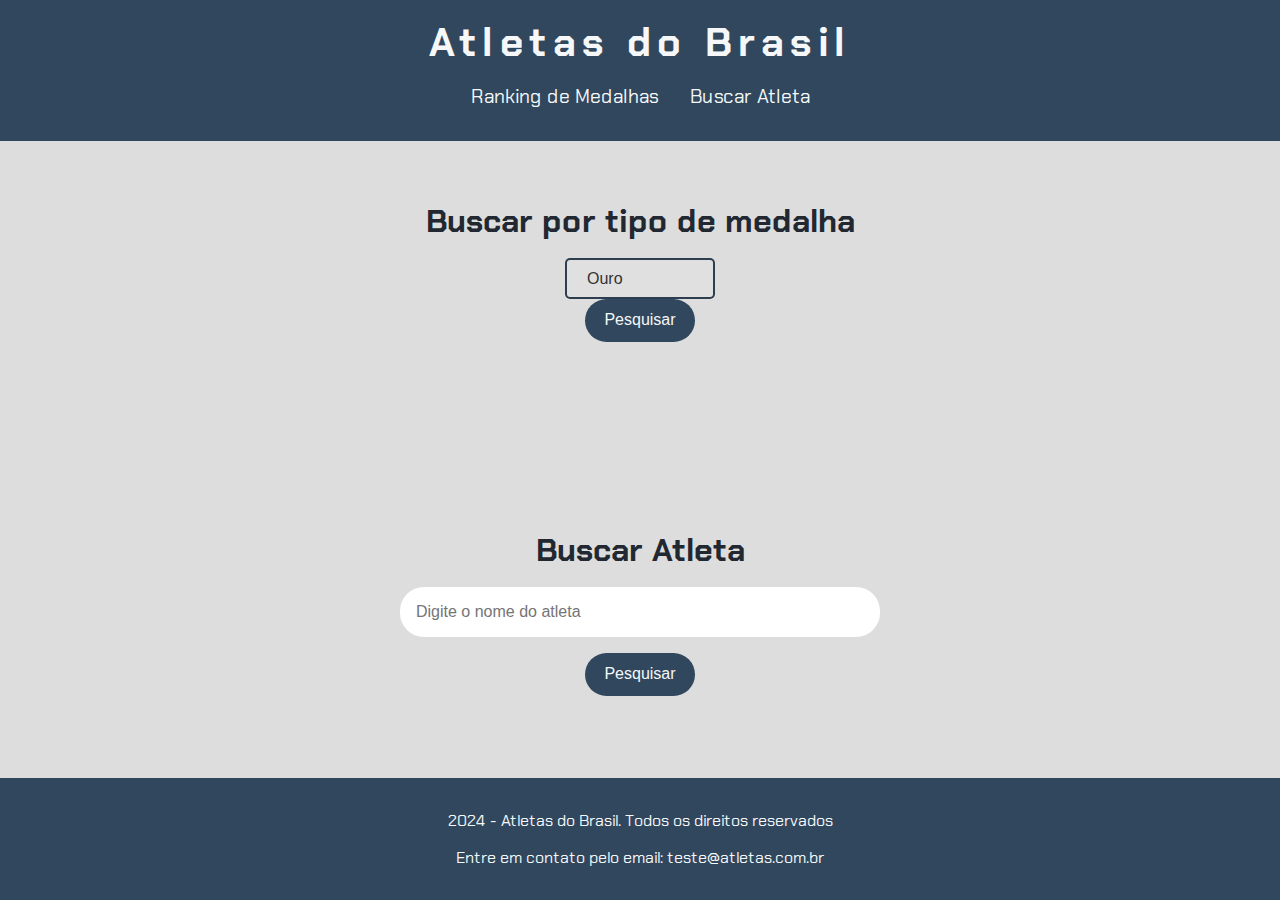
==== commit 3f38a85b: "adionando filtro para tipo de medalha" ====
--- a/imersao/index.html
+++ b/imersao/index.html
@@ -1,537 +1,98 @@
 <!DOCTYPE html>
 <html lang="pt-br">
 
-    <head>
-        <meta charset="UTF-8">
-        <meta name="viewport" content="width=device-width, initial-scale=1.0">
-        <link rel="stylesheet" href="assests/css/style.css">
-        <title>Olimpíadas 2024</title>
-    </head>
+<head>
+    <meta charset="UTF-8">
+    <meta name="viewport" content="width=device-width, initial-scale=1.0">
+    <link rel="stylesheet" href="assests/css/style.css">
+    <title>Olimpíadas 2024</title>
+</head>
 
-    <body>
-        <header>
-            <h1>Atletas do Brasil</h1>
-            <nav>
-                <ul>
-                    <li><a href="#ranking">Ranking de Medalhas</a></li>
-                    <li><a href="#busca">Buscar Atleta</a></li>
-                </ul>
-            </nav>
-        </header>
-        <main>
+<body>
+    <header>
+        <h1>Atletas do Brasil</h1>
+        <nav>
+            <ul>
+                <li><a href="#ranking">Ranking de Medalhas</a></li>
+                <li><a href="#busca">Buscar Atleta</a></li>
+            </ul>
+        </nav>
+    </header>
+    <main>
+        <section id="ranking">
+            <h2>Buscar por tipo de medalha</h2>
 
+            <select id="tpmedalha">
+                <option value="Ouro">Ouro</option>
+                <option value="Prata">Prata</option>
+                <option value="Bronze">Bronze</option>
+            </select>
+
+            <button id="mostrarDados">Pesquisar</button>
             <section id="ranking">
-                <h2>Medalhistas por esporte</h2>
-                <table id="ranking2">
+                <table id="ranking3">
+                    <!--Carregando dados-->
+                    <script src="assests/js/filter_data.js"></script>
                     <script>
-                        
-const dadosMedalhas = [
-    {
-        "Atleta": "Beatriz Souza",
-        "Dia": "2 de agosto",
-        "Esporte": "Judô",
-        "Medalha": "Ouro",
-        "Prova": "Mais de 78 kg feminino"
-    },
-    {
-        "Atleta": "Rebeca Andrade",
-        "Dia": "5 de agosto",
-        "Esporte": "Ginástica",
-        "Medalha": "Ouro",
-        "Prova": "Solo feminino"
-    },
-    {
-        "Atleta": "Ana Patrícia Ramos",
-        "Dia": "9 de agosto",
-        "Esporte": "Voleibol de praia",
-        "Medalha": "Ouro",
-        "Prova": "Feminino"
-    },
-    {
-        "Atleta": "\nEduarda Santos Lisboa",
-        "Dia": "9 de agosto",
-        "Esporte": "Voleibol de praia",
-        "Medalha": "Ouro",
-        "Prova": "Feminino"
-    },
-    {
-        "Atleta": "Willian Lima",
-        "Dia": "28 de julho",
-        "Esporte": "Judô",
-        "Medalha": "Prata",
-        "Prova": "Até 66 kg masculino"
-    },
-    {
-        "Atleta": "Caio Bonfim",
-        "Dia": "1 de agosto",
-        "Esporte": "Atletismo",
-        "Medalha": "Prata",
-        "Prova": "20 km marcha atlética masculina"
-    },
-    {
-        "Atleta": "Rebeca Andrade",
-        "Dia": "1 de agosto",
-        "Esporte": "Ginástica",
-        "Medalha": "Prata",
-        "Prova": "Individual geral feminino"
-    },
-    {
-        "Atleta": "Rebeca Andrade",
-        "Dia": "3 de agosto",
-        "Esporte": "Ginástica",
-        "Medalha": "Prata",
-        "Prova": "Salto feminino"
-    },
-    {
-        "Atleta": "Tatiana Weston-Webb",
-        "Dia": "5 de agosto",
-        "Esporte": "Surfe",
-        "Medalha": "Prata",
-        "Prova": "Feminino"
-    },
-    {
-        "Atleta": "Isaquias Queiroz",
-        "Dia": "9 de agosto",
-        "Esporte": "Canoagem",
-        "Medalha": "Prata",
-        "Prova": "C-1 1000 metros masculino"
-    },
-    {
-        "Atleta": "Adriana",
-        "Dia": "10 de agosto",
-        "Esporte": "Futebol",
-        "Medalha": "Prata",
-        "Prova": "Feminino"
-    },
-    {
-        "Atleta": "Angelina",
-        "Dia": "10 de agosto",
-        "Esporte": "Futebol",
-        "Medalha": "Prata",
-        "Prova": "Feminino"
-    },
-    {
-        "Atleta": "Ana Vitória",
-        "Dia": "10 de agosto",
-        "Esporte": "Futebol",
-        "Medalha": "Prata",
-        "Prova": "Feminino"
-    },
-    {
-        "Atleta": "Antônia",
-        "Dia": "10 de agosto",
-        "Esporte": "Futebol",
-        "Medalha": "Prata",
-        "Prova": "Feminino"
-    },
-    {
-        "Atleta": "Duda Sampaio",
-        "Dia": "10 de agosto",
-        "Esporte": "Futebol",
-        "Medalha": "Prata",
-        "Prova": "Feminino"
-    },
-    {
-        "Atleta": "Gabi Nunes",
-        "Dia": "10 de agosto",
-        "Esporte": "Futebol",
-        "Medalha": "Prata",
-        "Prova": "Feminino"
-    },
-    {
-        "Atleta": "Gabi Portilho",
-        "Dia": "10 de agosto",
-        "Esporte": "Futebol",
-        "Medalha": "Prata",
-        "Prova": "Feminino"
-    },
-    {
-        "Atleta": "Jheniffer",
-        "Dia": "10 de agosto",
-        "Esporte": "Futebol",
-        "Medalha": "Prata",
-        "Prova": "Feminino"
-    },
-    {
-        "Atleta": "Kerolin",
-        "Dia": "10 de agosto",
-        "Esporte": "Futebol",
-        "Medalha": "Prata",
-        "Prova": "Feminino"
-    },
-    {
-        "Atleta": "Lauren",
-        "Dia": "10 de agosto",
-        "Esporte": "Futebol",
-        "Medalha": "Prata",
-        "Prova": "Feminino"
-    },
-    {
-        "Atleta": "Lorena",
-        "Dia": "10 de agosto",
-        "Esporte": "Futebol",
-        "Medalha": "Prata",
-        "Prova": "Feminino"
-    },
-    {
-        "Atleta": "Luciana",
-        "Dia": "10 de agosto",
-        "Esporte": "Futebol",
-        "Medalha": "Prata",
-        "Prova": "Feminino"
-    },
-    {
-        "Atleta": "Ludmila",
-        "Dia": "10 de agosto",
-        "Esporte": "Futebol",
-        "Medalha": "Prata",
-        "Prova": "Feminino"
-    },
-    {
-        "Atleta": "Marta",
-        "Dia": "10 de agosto",
-        "Esporte": "Futebol",
-        "Medalha": "Prata",
-        "Prova": "Feminino"
-    },
-    {
-        "Atleta": "Priscila",
-        "Dia": "10 de agosto",
-        "Esporte": "Futebol",
-        "Medalha": "Prata",
-        "Prova": "Feminino"
-    },
-    {
-        "Atleta": "Rafaelle Souza",
-        "Dia": "10 de agosto",
-        "Esporte": "Futebol",
-        "Medalha": "Prata",
-        "Prova": "Feminino"
-    },
-    {
-        "Atleta": "Tainá",
-        "Dia": "10 de agosto",
-        "Esporte": "Futebol",
-        "Medalha": "Prata",
-        "Prova": "Feminino"
-    },
-    {
-        "Atleta": "Tamires",
-        "Dia": "10 de agosto",
-        "Esporte": "Futebol",
-        "Medalha": "Prata",
-        "Prova": "Feminino"
-    },
-    {
-        "Atleta": "Tarciane",
-        "Dia": "10 de agosto",
-        "Esporte": "Futebol",
-        "Medalha": "Prata",
-        "Prova": "Feminino"
-    },
-    {
-        "Atleta": "Thaís",
-        "Dia": "10 de agosto",
-        "Esporte": "Futebol",
-        "Medalha": "Prata",
-        "Prova": "Feminino"
-    },
-    {
-        "Atleta": "Yasmim",
-        "Dia": "10 de agosto",
-        "Esporte": "Futebol",
-        "Medalha": "Prata",
-        "Prova": "Feminino"
-    },
-    {
-        "Atleta": "Vitória Yaya",
-        "Dia": "10 de agosto",
-        "Esporte": "Futebol",
-        "Medalha": "Prata",
-        "Prova": "Feminino"
-    },
-    {
-        "Atleta": "Larissa Pimenta",
-        "Dia": "28 de julho",
-        "Esporte": "Judô",
-        "Medalha": "Bronze",
-        "Prova": "Até 52 kg feminino"
-    },
-    {
-        "Atleta": "Rayssa Leal",
-        "Dia": "28 de julho",
-        "Esporte": "Skate",
-        "Medalha": "Bronze",
-        "Prova": "Street feminino"
-    },
-    {
-        "Atleta": "Rebeca Andrade",
-        "Dia": null,
-        "Esporte": "Ginástica",
-        "Medalha": "Bronze",
-        "Prova": "Equipes femininas"
-    },
-    {
-        "Atleta": "Jade Barbosa",
-        "Dia": null,
-        "Esporte": "Ginástica",
-        "Medalha": "Bronze",
-        "Prova": "Equipes femininas"
-    },
-    {
-        "Atleta": "Lorrane Oliveira",
-        "Dia": null,
-        "Esporte": "Ginástica",
-        "Medalha": "Bronze",
-        "Prova": "Equipes femininas"
-    },
-    {
-        "Atleta": "Flávia Saraiva",
-        "Dia": null,
-        "Esporte": "Ginástica",
-        "Medalha": "Bronze",
-        "Prova": "Equipes femininas"
-    },
-    {
-        "Atleta": "Júlia Soares",
-        "Dia": null,
-        "Esporte": "Ginástica",
-        "Medalha": "Bronze",
-        "Prova": "Equipes femininas"
-    },
-    {
-        "Atleta": "Daniel Cargnin",
-        "Dia": "3 de agosto",
-        "Esporte": "Judô",
-        "Medalha": "Bronze",
-        "Prova": "Equipes mistas"
-    },
-    {
-        "Atleta": "Leonardo Gonçalves",
-        "Dia": "3 de agosto",
-        "Esporte": "Judô",
-        "Medalha": "Bronze",
-        "Prova": "Equipes mistas"
-    },
-    {
-        "Atleta": "Willian Lima",
-        "Dia": "3 de agosto",
-        "Esporte": "Judô",
-        "Medalha": "Bronze",
-        "Prova": "Equipes mistas"
-    },
-    {
-        "Atleta": "Rafael Macedo",
-        "Dia": "3 de agosto",
-        "Esporte": "Judô",
-        "Medalha": "Bronze",
-        "Prova": "Equipes mistas"
-    },
-    {
-        "Atleta": "Guilherme Schimidt",
-        "Dia": "3 de agosto",
-        "Esporte": "Judô",
-        "Medalha": "Bronze",
-        "Prova": "Equipes mistas"
-    },
-    {
-        "Atleta": "Rafael Silva",
-        "Dia": "3 de agosto",
-        "Esporte": "Judô",
-        "Medalha": "Bronze",
-        "Prova": "Equipes mistas"
-    },
-    {
-        "Atleta": "Larissa Pimenta",
-        "Dia": "3 de agosto",
-        "Esporte": "Judô",
-        "Medalha": "Bronze",
-        "Prova": "Equipes mistas"
-    },
-    {
-        "Atleta": "Ketleyn Quadros",
-        "Dia": "3 de agosto",
-        "Esporte": "Judô",
-        "Medalha": "Bronze",
-        "Prova": "Equipes mistas"
-    },
-    {
-        "Atleta": "Rafaela Silva",
-        "Dia": "3 de agosto",
-        "Esporte": "Judô",
-        "Medalha": "Bronze",
-        "Prova": "Equipes mistas"
-    },
-    {
-        "Atleta": "Beatriz Souza",
-        "Dia": "3 de agosto",
-        "Esporte": "Judô",
-        "Medalha": "Bronze",
-        "Prova": "Equipes mistas"
-    },
-    {
-        "Atleta": "Beatriz Ferreira",
-        "Dia": "3 de agosto",
-        "Esporte": "Boxe",
-        "Medalha": "Bronze",
-        "Prova": "Peso leve feminino"
-    },
-    {
-        "Atleta": "Gabriel Medina",
-        "Dia": "5 de agosto",
-        "Esporte": "Surfe",
-        "Medalha": "Bronze",
-        "Prova": "Masculino"
-    },
-    {
-        "Atleta": "Augusto Akio",
-        "Dia": "7 de agosto",
-        "Esporte": "Skate",
-        "Medalha": "Bronze",
-        "Prova": "Park masculino"
-    },
-    {
-        "Atleta": "Edival Pontes",
-        "Dia": "8 de agosto",
-        "Esporte": "Taekwondo",
-        "Medalha": "Bronze",
-        "Prova": "−68 kg masculino"
-    },
-    {
-        "Atleta": "Alison dos Santos",
-        "Dia": "9 de agosto",
-        "Esporte": "Atletismo",
-        "Medalha": "Bronze",
-        "Prova": "400m com barreiras"
-    },
-    {
-        "Atleta": "Ana Carolina",
-        "Dia": "10 de agos",
-        "Esporte": "Voleibol",
-        "Medalha": "Bronze",
-        "Prova": "Feminino"
-    },
-    {
-        "Atleta": "Ana Cristina",
-        "Dia": "10 de agos",
-        "Esporte": "Voleibol",
-        "Medalha": "Bronze",
-        "Prova": "Feminino"
-    },
-    {
-        "Atleta": "Diana",
-        "Dia": "10 de agos",
-        "Esporte": "Voleibol",
-        "Medalha": "Bronze",
-        "Prova": "Feminino"
-    },
-    {
-        "Atleta": "Gabi",
-        "Dia": "10 de agos",
-        "Esporte": "Voleibol",
-        "Medalha": "Bronze",
-        "Prova": "Feminino"
-    },
-    {
-        "Atleta": "Júlia",
-        "Dia": "10 de agos",
-        "Esporte": "Voleibol",
-        "Medalha": "Bronze",
-        "Prova": "Feminino"
-    },
-    {
-        "Atleta": "Lorenne",
-        "Dia": "10 de agos",
-        "Esporte": "Voleibol",
-        "Medalha": "Bronze",
-        "Prova": "Feminino"
-    },
-    {
-        "Atleta": "Natália",
-        "Dia": "10 de agos",
-        "Esporte": "Voleibol",
-        "Medalha": "Bronze",
-        "Prova": "Feminino"
-    },
-    {
-        "Atleta": "Nyeme",
-        "Dia": "10 de agos",
-        "Esporte": "Voleibol",
-        "Medalha": "Bronze",
-        "Prova": "Feminino"
-    },
-    {
-        "Atleta": "Macris",
-        "Dia": "10 de agos",
-        "Esporte": "Voleibol",
-        "Medalha": "Bronze",
-        "Prova": "Feminino"
-    },
-    {
-        "Atleta": "Tainara",
-        "Dia": "10 de agos",
-        "Esporte": "Voleibol",
-        "Medalha": "Bronze",
-        "Prova": "Feminino"
-    },
-    {
-        "Atleta": "Thaísa",
-        "Dia": "10 de agos",
-        "Esporte": "Voleibol",
-        "Medalha": "Bronze",
-        "Prova": "Feminino"
-    },
-    {
-        "Atleta": "Roberta",
-        "Dia": "10 de agos",
-        "Esporte": "Voleibol",
-        "Medalha": "Bronze",
-        "Prova": "Feminino"
-    },
-    {
-        "Atleta": "Rosamaria",
-        "Dia": "10 de agos",
-        "Esporte": "Voleibol",
-        "Medalha": "Bronze",
-        "Prova": "Feminino"
-    }
-];
 
-                        const tabelaMedalhas = document.querySelector('#ranking2');
-                    
-                        dadosMedalhas.forEach(medalha => {
-                          const novaLinha = document.createElement('tr');
-                          const tdMedalha = document.createElement('td');
-                          tdMedalha.textContent = medalha.Medalha;
-                          const tdAtleta = document.createElement('td');
-                          tdAtleta.textContent = medalha.Atleta;
-                          const tdEsporte = document.createElement('td');
-                          tdEsporte.textContent = medalha.Esporte;
-                          const tdProva = document.createElement('td');
-                          tdProva.textContent = medalha.Prova;
-                          const tdDia = document.createElement('td');
-                          tdDia.textContent = new Date(medalha.Dia).toLocaleDateString('pt-BR');
-                          novaLinha.appendChild(tdMedalha);
-                          novaLinha.appendChild(tdAtleta);
-                          novaLinha.appendChild(tdEsporte);
-                          novaLinha.appendChild(tdProva);
-                          //novaLinha.appendChild(tdDia);
-                          // ... adicionar as outras células à linha (tdEsporte, tdProva, tdDia)
-                          tabelaMedalhas.appendChild(novaLinha);
+                        let botao = document.getElementById('mostrarDados');
+                        let tabelaTipoMedalhas = document.querySelector('#ranking3');
+
+                        function filterMedalha(value, dadosMedalhass) {
+                            // Limpar a tabela
+                            tabelaTipoMedalhas.innerHTML = "";
+                            let dadosMedalhas = dadosMedalhass.filter(medalha => medalha.Medalha === value);
+
+                            dadosMedalhas.forEach(medalha => {
+                                let novaLinha = document.createElement('tr');
+                                let tdMedalha = document.createElement('td');
+
+                                tdMedalha.textContent = medalha.Medalha;
+                                let tdAtleta = document.createElement('td');
+                                tdAtleta.textContent = medalha.Atleta;
+                                let tdEsporte = document.createElement('td');
+                                tdEsporte.textContent = medalha.Esporte;
+                                let tdProva = document.createElement('td');
+                                tdProva.textContent = medalha.Prova;
+                                let tdDia = document.createElement('td');
+                                tdDia.textContent = new Date(medalha.Dia).toLocaleDateString('pt-BR');
+                                novaLinha.appendChild(tdMedalha);
+                                novaLinha.appendChild(tdAtleta);
+                                novaLinha.appendChild(tdEsporte);
+                                novaLinha.appendChild(tdProva);
+                                tabelaTipoMedalhas.appendChild(novaLinha);
+
+                            });
+                        }
+                        botao.addEventListener('click', () => {
+                            let select = document.getElementById('tpmedalha');
+                           
+                            let tabelaTipoMedalhas = document.querySelector('#ranking3');
+                            filterMedalha(select.value, dadosMedalhass); // Chama a função com a idade mínima
                         });
-                      </script>
+
+                    </script>
                 </table>
             </section>
-            <section id="busca">
-                <h2>Buscar Atleta</h2>
-                <input type="text" placeholder="Digite o nome do atleta">
-                <button>Pesquisar</button>
-            </section>
-        </main>
-        <footer>
-            <p>2024 - Atletas do Brasil. Todos os direitos reservados</p>
-            <p>Entre em contato pelo email: teste@atletas.com.br</p>
-        </footer>
-    </body>
 
-</html>
+        </section>
+        <!--<section id="ranking">
+            <h2>Medalhistas por esporte</h2>
+            <table id="ranking2">
+                <script src="assests/js/ranking_atletas.js"></script>
+            </table>
+        </section> -->
+
+        <section id="busca">
+            <h2>Buscar Atleta</h2>
+            <input type="text" placeholder="Digite o nome do atleta">
+            <button>Pesquisar</button>
+        </section>
+    </main>
+    <footer>
+        <p>2024 - Atletas do Brasil. Todos os direitos reservados</p>
+        <p>Entre em contato pelo email: teste@atletas.com.br</p>
+    </footer>
+</body>
+
+</html>--- a/imersao/assests/css/style.css
+++ b/imersao/assests/css/style.css
@@ -76,7 +76,8 @@
 }
 
 th, td {
-    padding: 1rem; /* Espaçamento interno das células */
+    /*padding: 1rem; /* Espaçamento interno das células */
+    padding: 8px 11px;
     text-align: center; /* Alinha o texto ao centro */
     border: 1px solid #30475E; /* Borda das células */
 }
@@ -90,6 +91,65 @@
     background-color: #F5F7F8; /* Cor de fundo das células */
     color: #222831; /* Cor do texto */
 }
+
+select {
+    appearance: none;
+    -webkit-appearance: none;
+    -moz-appearance: none;
+    background-color: #e0e0e0;
+    border: 2px solid #2c3e50;
+    border-radius: 5px;
+    padding: 10px 20px;
+    font-size: 16px;
+    color: #333;
+    cursor: pointer;
+    transition: all 0.3s ease;
+    width: 150px;
+}
+
+select:hover {
+    background-color: #d1d1d1;
+}
+
+select:focus {
+    outline: none;
+    border-color: #2980b9;
+    box-shadow: 0 0 5px rgba(41, 128, 185, 0.5);
+}
+
+/*table {
+    width: 100%;
+    border-collapse: collapse;
+    margin: 10px 0;
+    font-size: 1em;
+    font-family: Arial, sans-serif;
+    background-color: #30475E;
+    border: 1px solid #30475E;
+    table-layout: fixed; /* Para manter as colunas com tamanho fixo 
+}*/
+
+/*th, td {
+    padding: 8px 11px;
+    border: 1px solid #ddd;
+    text-align: left;
+    white-space: nowrap; /* Impede quebra de linha nas células 
+    overflow: hidden; /* Esconde o texto que passar do limite 
+    text-overflow: ellipsis; /* Adiciona "..." se o texto for muito longo 
+}*/
+
+/*th {
+    background-color: #4CAF50;
+    color: white;
+}*/
+
+/*tr:nth-child(even) {
+    background-color: #4CAF50;
+}*/
+
+/*tr:hover {
+    background-color: #4CAF50;
+    transition: background-color 0.2s ease-in-out;
+}*/
 
 /* Estiliza os inputs dentro das seções */
 section input {
@@ -129,39 +189,6 @@
     width: 100%; /* Largura total da página */
     margin-top: auto;
 }
-table {
-    width: 100%;
-    border-collapse: collapse;
-    margin: 20px 0;
-    font-size: 1em;
-    font-family: Arial, sans-serif;
-    background-color: #30475E;
-    border: 1px solid #30475E;
-    table-layout: fixed; /* Para manter as colunas com tamanho fixo */
-}
-
-th, td {
-    padding: 12px 15px;
-    border: 1px solid #ddd;
-    text-align: center;
-    white-space: nowrap; /* Impede quebra de linha nas células */
-    overflow: hidden; /* Esconde o texto que passar do limite */
-    text-overflow: ellipsis; /* Adiciona "..." se o texto for muito longo */
-}
-
-th {
-    background-color: #4CAF50;
-    color: white;
-}
-
-tr:nth-child(even) {
-    background-color: #4CAF50;
-}
-
-tr:hover {
-    background-color: #4CAF50;
-    transition: background-color 0.2s ease-in-out;
-}
 
 /* Responsividade para tablets */
 @media (max-width: 768px) {
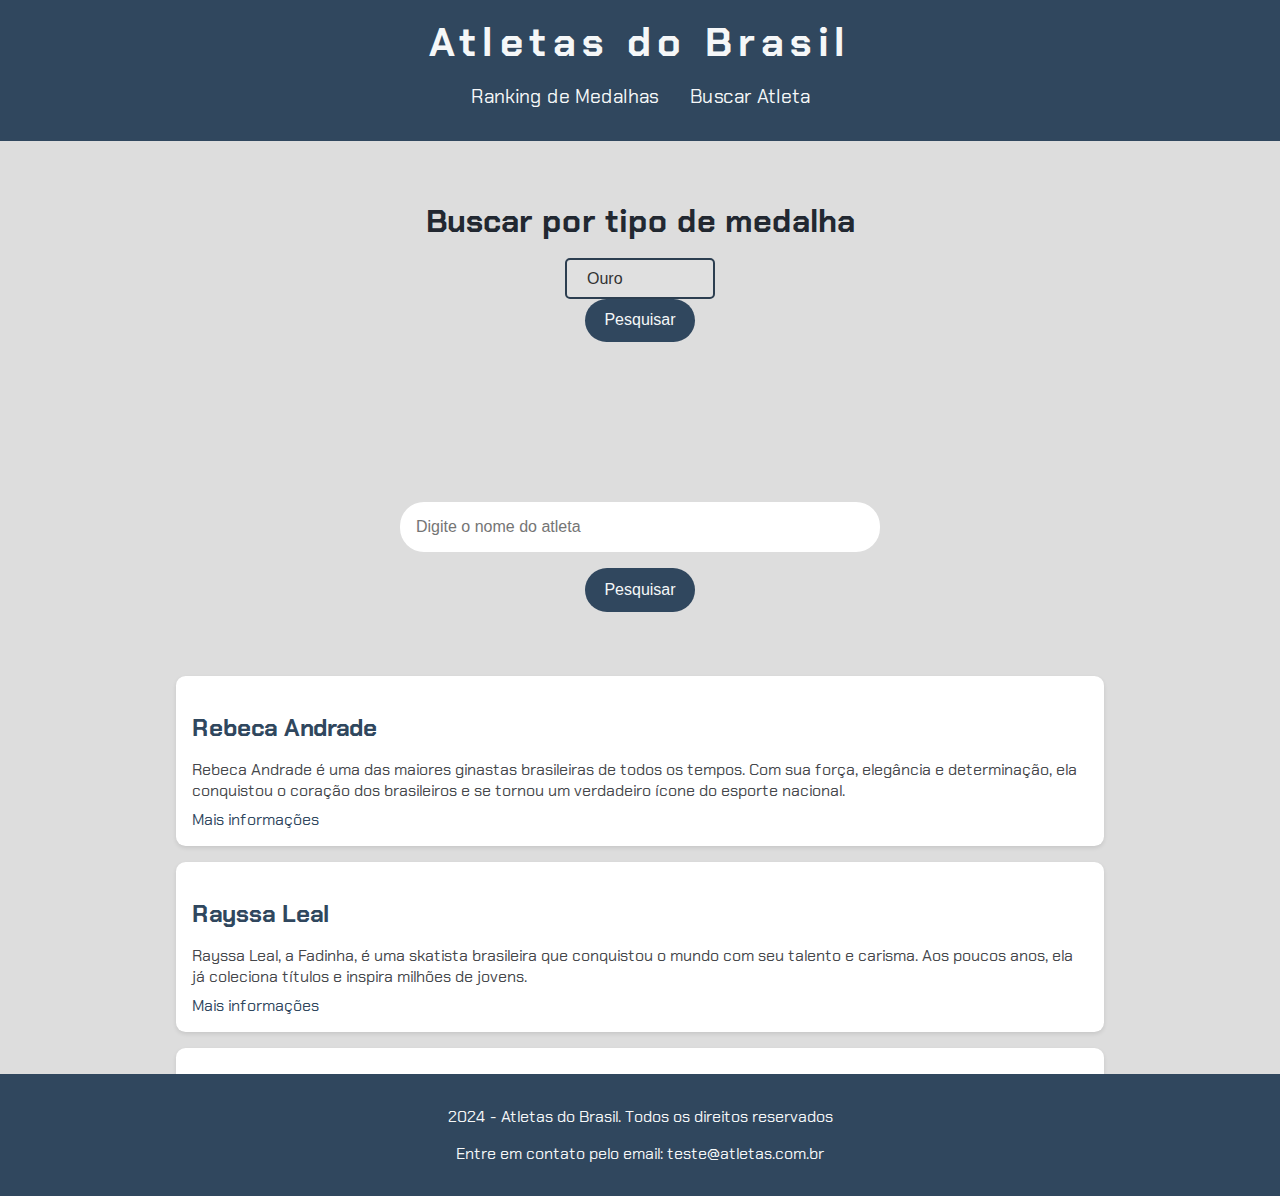
==== commit cf334c96: "add itens na busca" ====
--- a/imersao/index.html
+++ b/imersao/index.html
@@ -42,7 +42,25 @@
                             // Limpar a tabela
                             tabelaTipoMedalhas.innerHTML = "";
                             let dadosMedalhas = dadosMedalhass.filter(medalha => medalha.Medalha === value);
+                            
+                               // Cria o elemento <table>
+                            const table = document.createElement('table');
+                            table.border = "1"; // Define a borda da tabela
 
+                            // Cria o <thead> para o cabeçalho da tabela
+                            const thead = document.createElement('thead');
+                            const headerRow = document.createElement('tr'); // Linha do cabeçalho
+
+                            // Cabeçalhos da tabela
+                            const headers = ['Medalha', 'Atleta', 'Esporte', 'Prova'] //'Dia'];
+                            headers.forEach(headerText => {
+                                const th = document.createElement('th');
+                                th.textContent = headerText; // Adiciona o texto no <th>
+                                tabelaTipoMedalhas.appendChild(th); // Adiciona o <th> na linha do cabeçalho
+                            });
+
+                            thead.appendChild(headerRow); // Adiciona a linha do cabeçalho ao <thead>
+                            table.appendChild(thead); 
                             dadosMedalhas.forEach(medalha => {
                                 let novaLinha = document.createElement('tr');
                                 let tdMedalha = document.createElement('td');
@@ -84,10 +102,35 @@
         </section> -->
 
         <section id="busca">
-            <h2>Buscar Atleta</h2>
-            <input type="text" placeholder="Digite o nome do atleta">
-            <button>Pesquisar</button>
-        </section>
+                <input type="text" placeholder="Digite o nome do atleta">
+                <button>Pesquisar</button>
+            </section>
+            <section class="resultados-pesquisa">
+                <div class="item-resultado">
+                    <h2>
+                        <a href="#" target="_blank">Rebeca Andrade</a>
+                    </h2>
+                    <p class="descricao-meta">Rebeca Andrade é uma das maiores ginastas brasileiras de todos os tempos. Com sua força, elegância e determinação, ela conquistou o coração dos brasileiros e se tornou um verdadeiro ícone do esporte nacional.</p>
+                    <a href="https://pt.wikipedia.org/wiki/Rebeca_Andrade" target="_blank">Mais informações</a>
+                </div>
+                <div class="item-resultado">
+                    <h2>
+                        <a href="#" target="_blank">Rayssa Leal</a>
+                    </h2>
+                    <p class="descricao-meta">Rayssa Leal, a Fadinha, é uma skatista brasileira que conquistou o mundo com seu talento e carisma. Aos poucos anos, ela já coleciona títulos e inspira milhões de jovens.</p>
+                    <a href="https://pt.wikipedia.org/wiki/Rayssa_Leal" target="_blank">Mais informações</a>
+                </div>
+                
+                <div class="item-resultado">
+                    <h2>
+                        <a href="#" target="_blank">Beatriz Souza</a>
+                    </h2>
+                    <p class="descricao-meta">Beatriz Souza é uma judoca brasileira que se destacou nos Jogos Olímpicos, trazendo orgulho para o país. Sua força e técnica a colocaram entre as melhores do mundo.</p>
+                    <a href="https://pt.wikipedia.org/wiki/Beatriz_Souza" target="_blank">Mais informações</a>
+                </div>
+                
+            </section>
+            <script src="dados.js"></script>
     </main>
     <footer>
         <p>2024 - Atletas do Brasil. Todos os direitos reservados</p>
--- a/imersao/assests/css/style.css
+++ b/imersao/assests/css/style.css
@@ -117,40 +117,6 @@
     box-shadow: 0 0 5px rgba(41, 128, 185, 0.5);
 }
 
-/*table {
-    width: 100%;
-    border-collapse: collapse;
-    margin: 10px 0;
-    font-size: 1em;
-    font-family: Arial, sans-serif;
-    background-color: #30475E;
-    border: 1px solid #30475E;
-    table-layout: fixed; /* Para manter as colunas com tamanho fixo 
-}*/
-
-/*th, td {
-    padding: 8px 11px;
-    border: 1px solid #ddd;
-    text-align: left;
-    white-space: nowrap; /* Impede quebra de linha nas células 
-    overflow: hidden; /* Esconde o texto que passar do limite 
-    text-overflow: ellipsis; /* Adiciona "..." se o texto for muito longo 
-}*/
-
-/*th {
-    background-color: #4CAF50;
-    color: white;
-}*/
-
-/*tr:nth-child(even) {
-    background-color: #4CAF50;
-}*/
-
-/*tr:hover {
-    background-color: #4CAF50;
-    transition: background-color 0.2s ease-in-out;
-}*/
-
 /* Estiliza os inputs dentro das seções */
 section input {
     width: 30rem; /* Largura dos inputs */
@@ -180,6 +146,97 @@
     box-shadow: 0 4px 8px rgba(0, 0, 0, 0.2); /* Adiciona uma sombra mais intensa */
 }
 
+
+
+/* Responsividade para tablets */
+@media (max-width: 768px) {
+    h1 {
+        font-size: 2rem; /* Tamanho da fonte em telas menores */
+        letter-spacing: 0.2rem; /* Espaçamento entre letras em telas menores */
+    }
+
+    section input {
+        width: 25rem; /* Largura dos inputs em telas menores */
+        padding: 0.8rem; /* Espaçamento interno em telas menores */
+    }
+
+    table {
+        width: 90%;
+    }
+}
+
+/* Responsividade para celulares */
+@media (max-width: 480px) {
+
+    h1 {
+        font-size: 1.8rem; /* Tamanho da fonte em telas pequenas */
+        letter-spacing: 0.1rem; /* Espaçamento entre letras em telas pequenas */
+    }
+
+    section input {
+        width: 17rem; /* Largura total dos inputs em telas pequenas */
+    }
+
+    section button {
+        padding: 0.6rem 1rem; /* Espaçamento interno do botão em telas pequenas */
+        font-size: 0.9rem; /* Tamanho da fonte do botão em telas pequenas */
+    }
+
+    table {
+        width: 100%;
+    }
+
+    footer {
+        font-size: 0.9rem; /* Tamanho da fonte do rodapé em telas pequenas */
+    }
+}
+
+
+/* Estiliza a caixa de resultados da pesquisa */
+.resultados-pesquisa {
+    width: 60rem; /* Largura máxima da caixa de resultados */
+    height: 46vh; /* Altura máxima da caixa de resultados */
+    overflow-y: auto; /* Adiciona rolagem vertical se necessário */
+    margin: 0 auto;
+    margin-top: 1rem; /* Espaçamento acima da caixa de resultados */
+    padding: 1rem; /* Espaçamento interno */
+    border-radius: 0.6rem; /* Borda arredondada */
+}
+
+
+/* Estiliza cada item de resultado */
+.item-resultado {
+    background: #FFFFFF; /* Cor de fundo dos itens */
+    border-radius: 0.6rem; /* Borda arredondada */
+    padding: 1rem; /* Espaçamento interno */
+    margin-bottom: 1rem; /* Espaçamento abaixo dos itens */
+    box-shadow: 0 2px 4px rgba(0, 0, 0, 0.1); /* Sombra leve */
+}
+
+/* Estiliza os títulos dentro dos itens de resultado */
+.item-resultado h2 {
+    font-size: 1.5rem; /* Tamanho da fonte */
+    color: #222831; /* Cor do texto */
+}
+
+/* Estiliza os links dentro dos itens de resultado */
+.item-resultado a {
+    text-decoration: none; /* Remove o sublinhado padrão dos links */
+    color: #30475E; /* Cor do texto dos links */
+}
+
+/* Estiliza os links quando são passados o mouse sobre */
+.item-resultado a:hover {
+    text-decoration: underline; /* Adiciona sublinhado ao passar o mouse */
+}
+
+/* Estiliza a descrição meta dentro dos itens de resultado */
+.descricao-meta {
+    color: #45474B; /* Cor do texto */
+    margin: 0.5rem 0; /* Margem acima e abaixo */
+}
+
+
 /* Estiliza o rodapé da página */
 footer {
     background-color: #30475E; /* Cor de fundo do rodapé */
@@ -188,47 +245,4 @@
     padding: 1rem 0; /* Espaçamento interno */
     width: 100%; /* Largura total da página */
     margin-top: auto;
-}
-
-/* Responsividade para tablets */
-@media (max-width: 768px) {
-    h1 {
-        font-size: 2rem; /* Tamanho da fonte em telas menores */
-        letter-spacing: 0.2rem; /* Espaçamento entre letras em telas menores */
-    }
-
-    section input {
-        width: 25rem; /* Largura dos inputs em telas menores */
-        padding: 0.8rem; /* Espaçamento interno em telas menores */
-    }
-
-    table {
-        width: 90%;
-    }
-}
-
-/* Responsividade para celulares */
-@media (max-width: 480px) {
-
-    h1 {
-        font-size: 1.8rem; /* Tamanho da fonte em telas pequenas */
-        letter-spacing: 0.1rem; /* Espaçamento entre letras em telas pequenas */
-    }
-
-    section input {
-        width: 17rem; /* Largura total dos inputs em telas pequenas */
-    }
-
-    section button {
-        padding: 0.6rem 1rem; /* Espaçamento interno do botão em telas pequenas */
-        font-size: 0.9rem; /* Tamanho da fonte do botão em telas pequenas */
-    }
-
-    table {
-        width: 100%;
-    }
-
-    footer {
-        font-size: 0.9rem; /* Tamanho da fonte do rodapé em telas pequenas */
-    }
-}
+}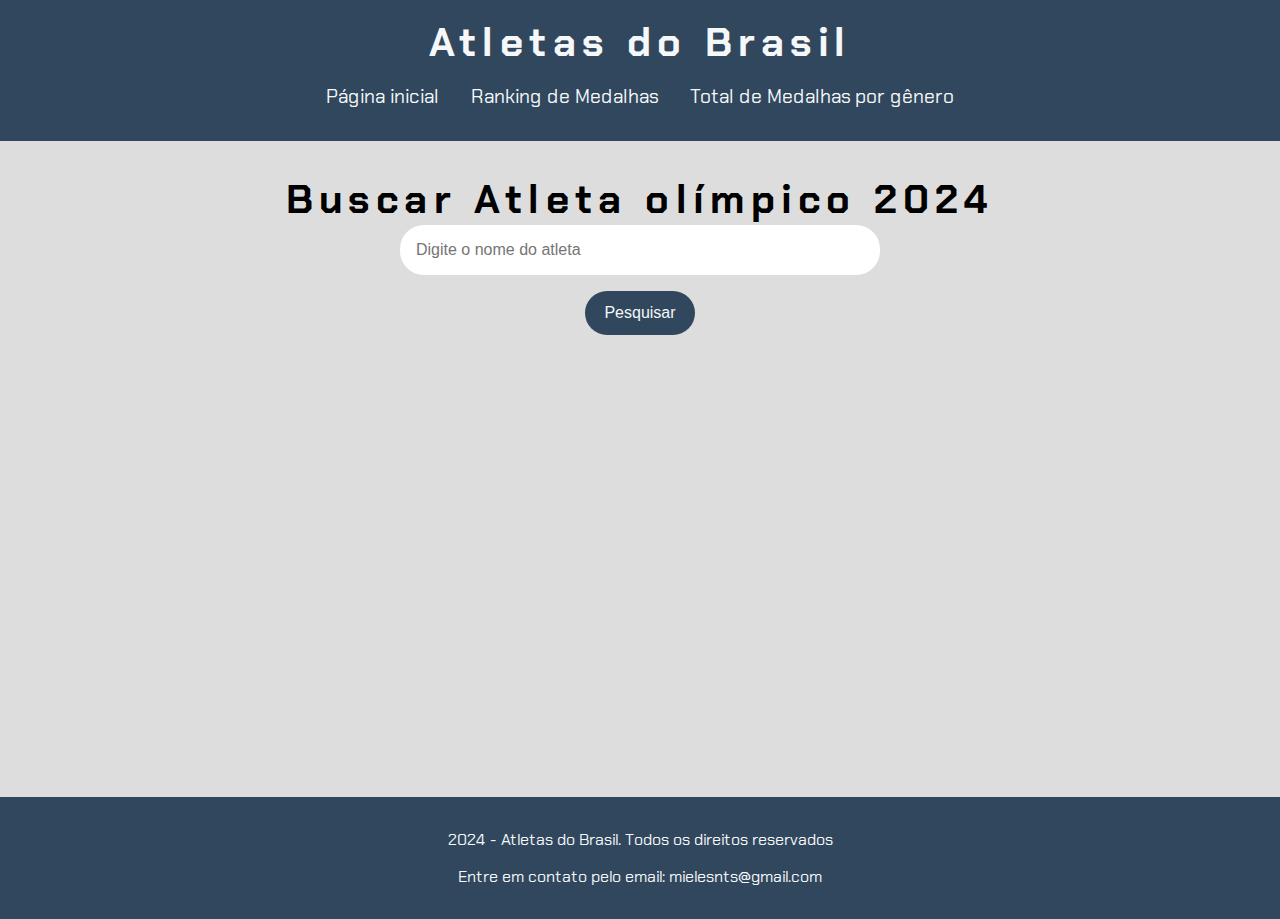
==== commit 8421ea2c: "finalizando projeto" ====
--- a/imersao/index.html
+++ b/imersao/index.html
@@ -13,129 +13,28 @@
         <h1>Atletas do Brasil</h1>
         <nav>
             <ul>
-                <li><a href="#ranking">Ranking de Medalhas</a></li>
-                <li><a href="#busca">Buscar Atleta</a></li>
+                <li><a href="index.html">Página inicial</a></li>
+                <li><a href="ranking_atleta.html">Ranking de Medalhas</a></li>
+                <li><a href="total_medalha.html">Total de Medalhas por gênero</a></li>
             </ul>
         </nav>
     </header>
     <main>
-        <section id="ranking">
-            <h2>Buscar por tipo de medalha</h2>
-
-            <select id="tpmedalha">
-                <option value="Ouro">Ouro</option>
-                <option value="Prata">Prata</option>
-                <option value="Bronze">Bronze</option>
-            </select>
-
-            <button id="mostrarDados">Pesquisar</button>
-            <section id="ranking">
-                <table id="ranking3">
-                    <!--Carregando dados-->
-                    <script src="assests/js/filter_data.js"></script>
-                    <script>
-
-                        let botao = document.getElementById('mostrarDados');
-                        let tabelaTipoMedalhas = document.querySelector('#ranking3');
-
-                        function filterMedalha(value, dadosMedalhass) {
-                            // Limpar a tabela
-                            tabelaTipoMedalhas.innerHTML = "";
-                            let dadosMedalhas = dadosMedalhass.filter(medalha => medalha.Medalha === value);
-                            
-                               // Cria o elemento <table>
-                            const table = document.createElement('table');
-                            table.border = "1"; // Define a borda da tabela
-
-                            // Cria o <thead> para o cabeçalho da tabela
-                            const thead = document.createElement('thead');
-                            const headerRow = document.createElement('tr'); // Linha do cabeçalho
-
-                            // Cabeçalhos da tabela
-                            const headers = ['Medalha', 'Atleta', 'Esporte', 'Prova'] //'Dia'];
-                            headers.forEach(headerText => {
-                                const th = document.createElement('th');
-                                th.textContent = headerText; // Adiciona o texto no <th>
-                                tabelaTipoMedalhas.appendChild(th); // Adiciona o <th> na linha do cabeçalho
-                            });
-
-                            thead.appendChild(headerRow); // Adiciona a linha do cabeçalho ao <thead>
-                            table.appendChild(thead); 
-                            dadosMedalhas.forEach(medalha => {
-                                let novaLinha = document.createElement('tr');
-                                let tdMedalha = document.createElement('td');
-
-                                tdMedalha.textContent = medalha.Medalha;
-                                let tdAtleta = document.createElement('td');
-                                tdAtleta.textContent = medalha.Atleta;
-                                let tdEsporte = document.createElement('td');
-                                tdEsporte.textContent = medalha.Esporte;
-                                let tdProva = document.createElement('td');
-                                tdProva.textContent = medalha.Prova;
-                                let tdDia = document.createElement('td');
-                                tdDia.textContent = new Date(medalha.Dia).toLocaleDateString('pt-BR');
-                                novaLinha.appendChild(tdMedalha);
-                                novaLinha.appendChild(tdAtleta);
-                                novaLinha.appendChild(tdEsporte);
-                                novaLinha.appendChild(tdProva);
-                                tabelaTipoMedalhas.appendChild(novaLinha);
-
-                            });
-                        }
-                        botao.addEventListener('click', () => {
-                            let select = document.getElementById('tpmedalha');
-                           
-                            let tabelaTipoMedalhas = document.querySelector('#ranking3');
-                            filterMedalha(select.value, dadosMedalhass); // Chama a função com a idade mínima
-                        });
-
-                    </script>
-                </table>
-            </section>
-
-        </section>
-        <!--<section id="ranking">
-            <h2>Medalhistas por esporte</h2>
-            <table id="ranking2">
-                <script src="assests/js/ranking_atletas.js"></script>
-            </table>
-        </section> -->
 
         <section id="busca">
-                <input type="text" placeholder="Digite o nome do atleta">
-                <button>Pesquisar</button>
-            </section>
-            <section class="resultados-pesquisa">
-                <div class="item-resultado">
-                    <h2>
-                        <a href="#" target="_blank">Rebeca Andrade</a>
-                    </h2>
-                    <p class="descricao-meta">Rebeca Andrade é uma das maiores ginastas brasileiras de todos os tempos. Com sua força, elegância e determinação, ela conquistou o coração dos brasileiros e se tornou um verdadeiro ícone do esporte nacional.</p>
-                    <a href="https://pt.wikipedia.org/wiki/Rebeca_Andrade" target="_blank">Mais informações</a>
-                </div>
-                <div class="item-resultado">
-                    <h2>
-                        <a href="#" target="_blank">Rayssa Leal</a>
-                    </h2>
-                    <p class="descricao-meta">Rayssa Leal, a Fadinha, é uma skatista brasileira que conquistou o mundo com seu talento e carisma. Aos poucos anos, ela já coleciona títulos e inspira milhões de jovens.</p>
-                    <a href="https://pt.wikipedia.org/wiki/Rayssa_Leal" target="_blank">Mais informações</a>
-                </div>
-                
-                <div class="item-resultado">
-                    <h2>
-                        <a href="#" target="_blank">Beatriz Souza</a>
-                    </h2>
-                    <p class="descricao-meta">Beatriz Souza é uma judoca brasileira que se destacou nos Jogos Olímpicos, trazendo orgulho para o país. Sua força e técnica a colocaram entre as melhores do mundo.</p>
-                    <a href="https://pt.wikipedia.org/wiki/Beatriz_Souza" target="_blank">Mais informações</a>
-                </div>
-                
-            </section>
-            <script src="dados.js"></script>
+            <h1 >Buscar Atleta olímpico 2024</h1>
+            <input type="text" placeholder="Digite o nome do atleta" id="campo-pesquisa">
+            <button onclick="pesquisar()">Pesquisar</button>
+        </section>
+        <section class="resultados-pesquisa" id="resultados-pesquisa"></section>
+
     </main>
     <footer>
         <p>2024 - Atletas do Brasil. Todos os direitos reservados</p>
-        <p>Entre em contato pelo email: teste@atletas.com.br</p>
+        <p>Entre em contato pelo email: mielesnts@gmail.com</p>
     </footer>
+    <script src="assests/js/dados.js"></script>
+    <script src="assests/js/app.js"></script>
 </body>
 
 </html>--- a/imersao/assests/css/style.css
+++ b/imersao/assests/css/style.css
@@ -235,8 +235,12 @@
     color: #45474B; /* Cor do texto */
     margin: 0.5rem 0; /* Margem acima e abaixo */
 }
-
-
+h4 {
+    color: red;
+    font-weight: bold;
+    text-align: center;
+    margin: 20px;
+  }
 /* Estiliza o rodapé da página */
 footer {
     background-color: #30475E; /* Cor de fundo do rodapé */
@@ -245,4 +249,4 @@
     padding: 1rem 0; /* Espaçamento interno */
     width: 100%; /* Largura total da página */
     margin-top: auto;
-}+}
